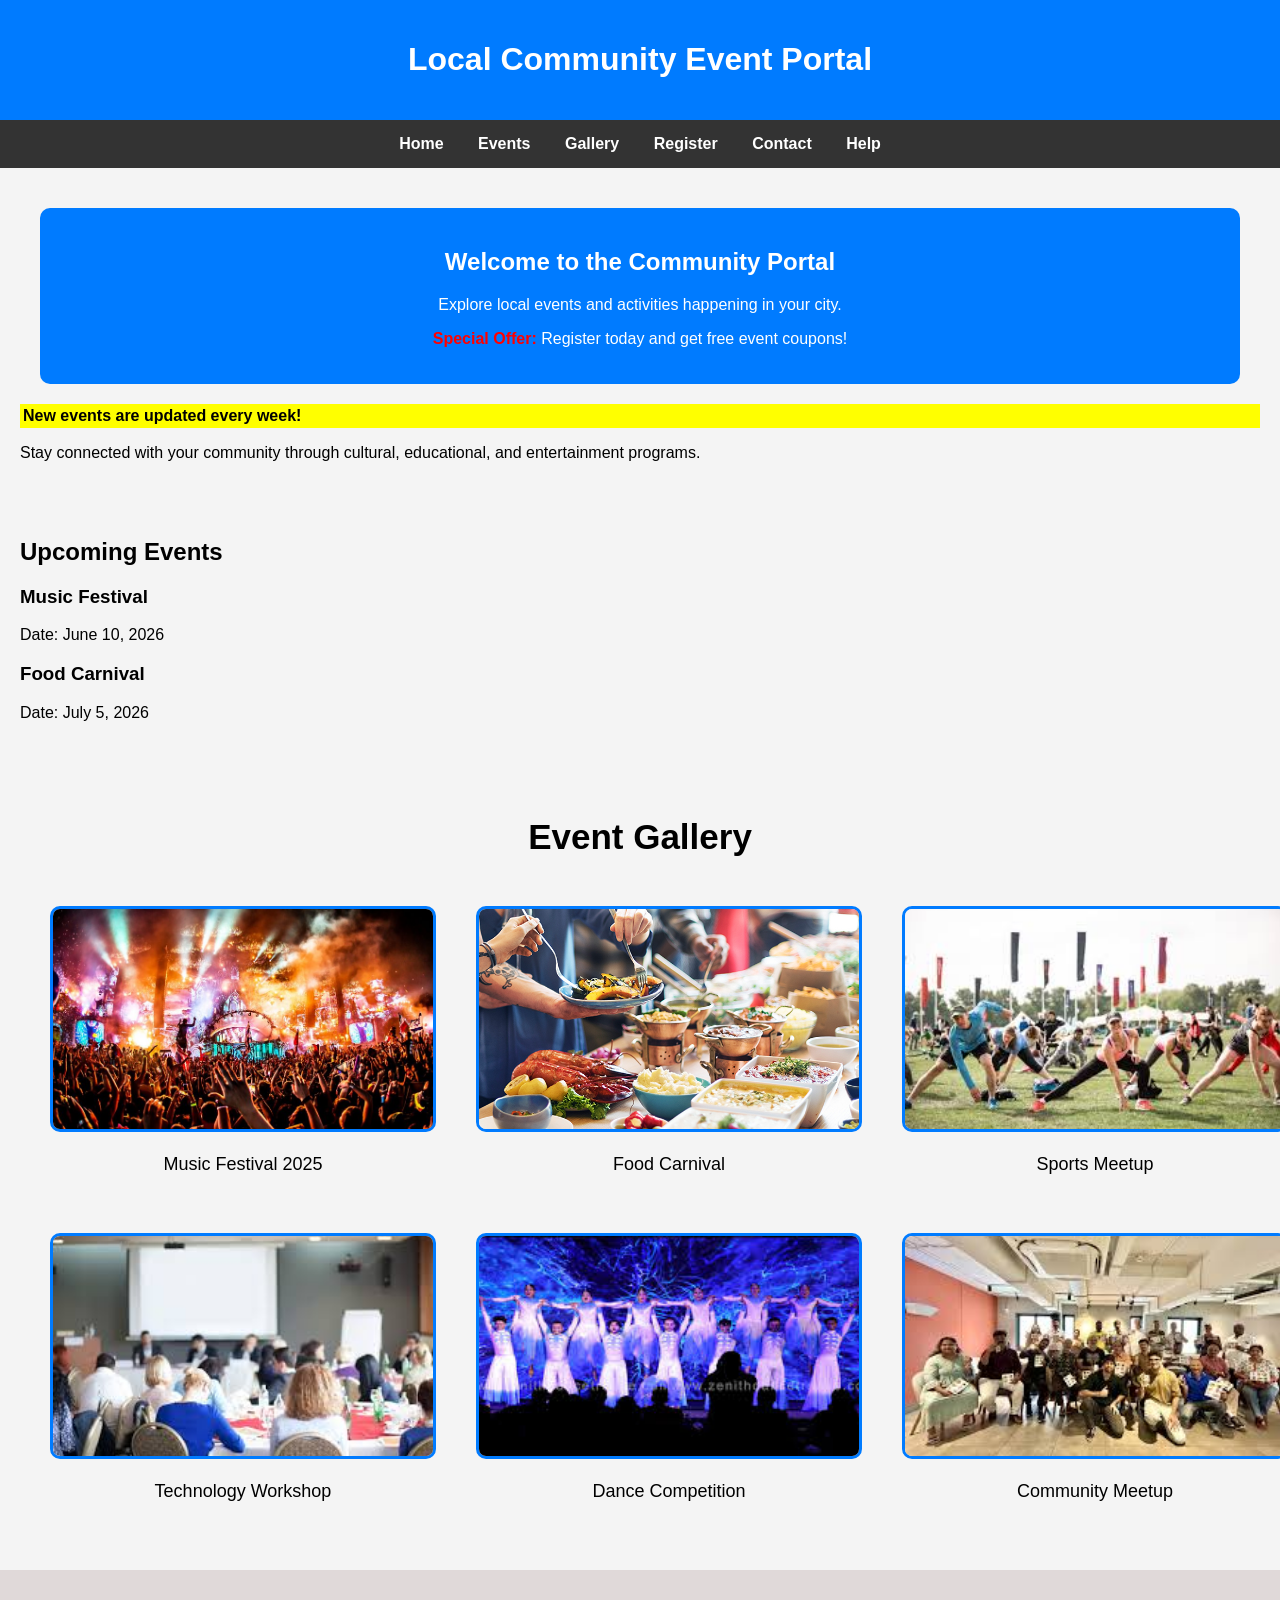
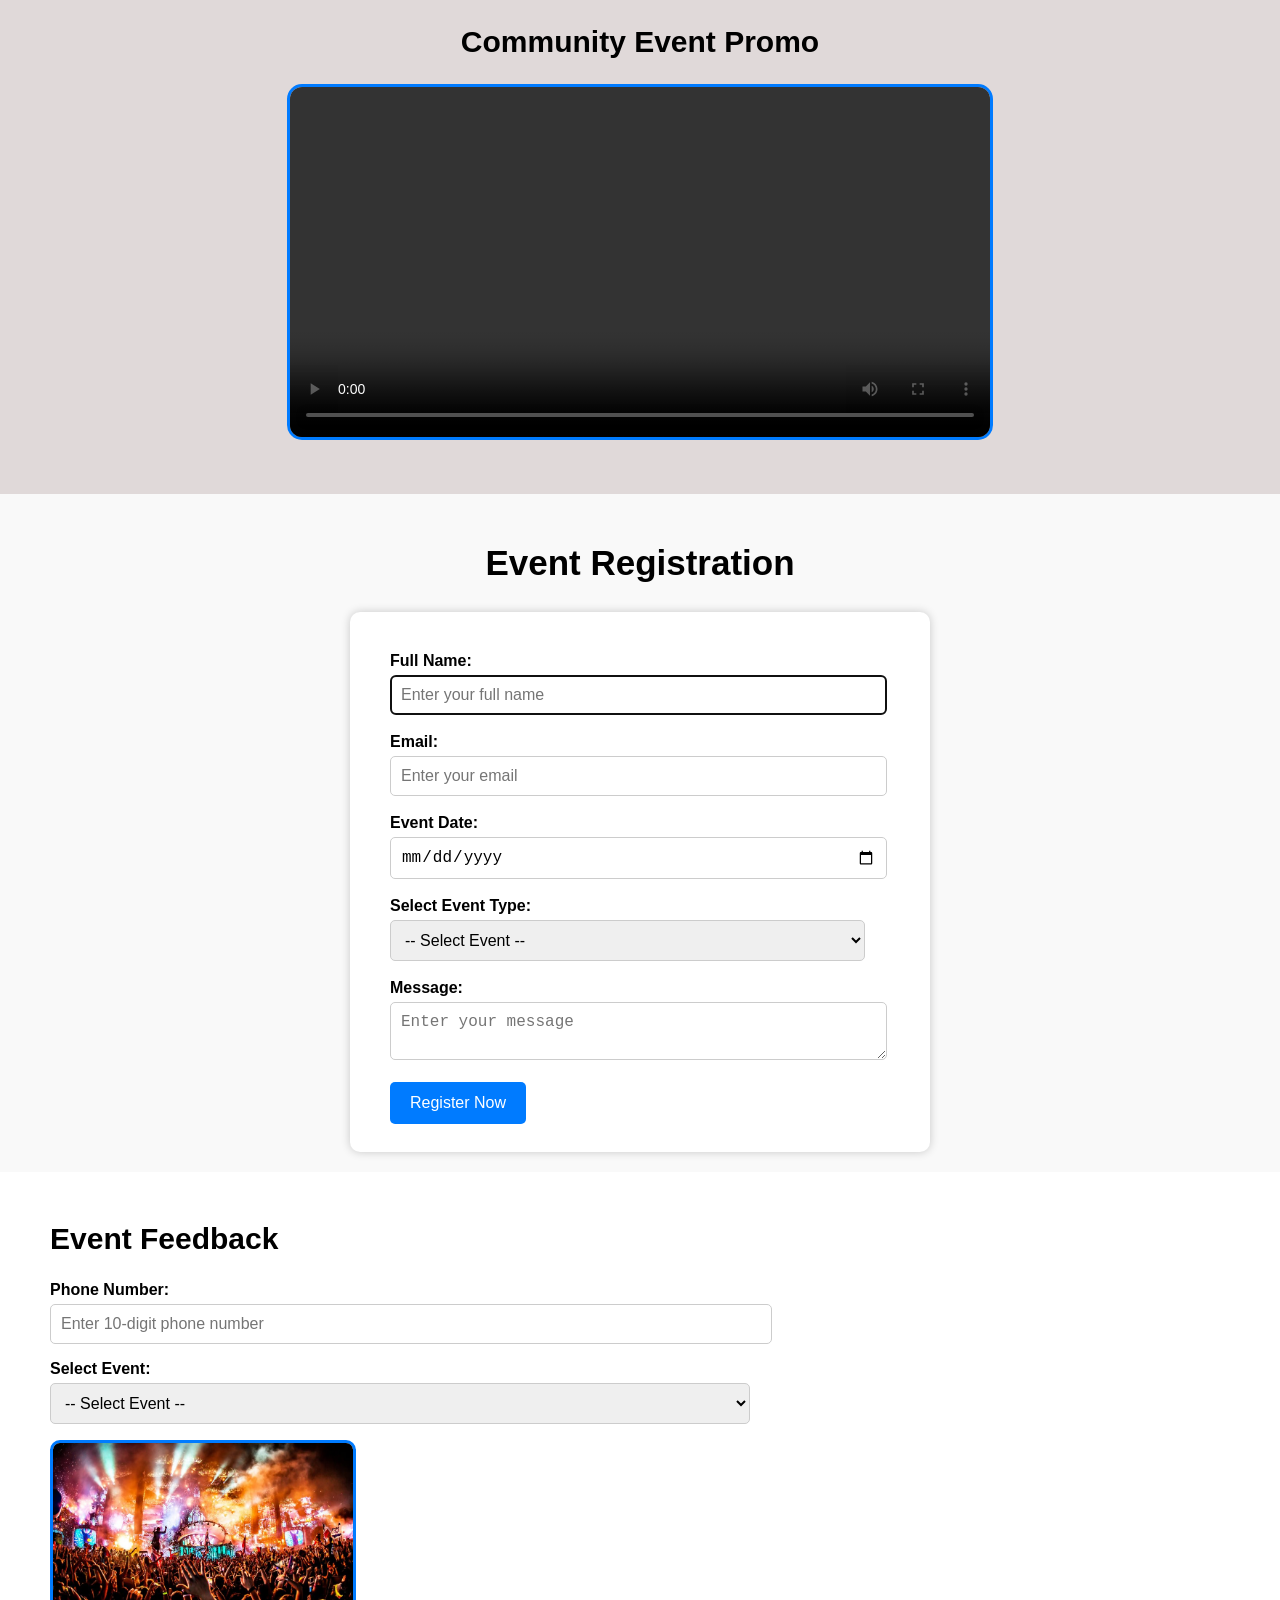
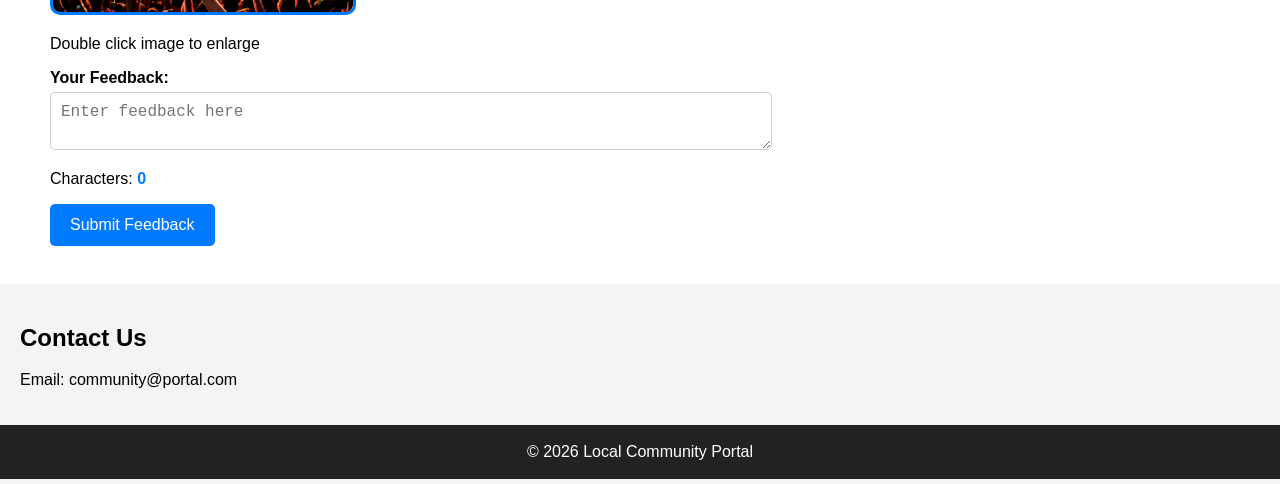
==== Module-1/local-community-event-portal/index.html @ b9d5dd30 "Added video invite and media event handling. Completed HTML Exercise 7" ====
<!doctype html>
<html lang="en">
  <head>
    <meta charset="UTF-8" />
    <meta name="viewport" content="width=device-width, initial-scale=1.0" />
    <title>Local Community Event Portal</title>

    <link rel="stylesheet" href="style.css" />

    <style>
      #welcomeBanner {
        background-color: #007bff;
        color: white;
        padding: 20px;
        text-align: center;
        border-radius: 10px;
        margin: 20px;
      }

      .highlight {
        background-color: yellow;
        font-weight: bold;
        padding: 3px;
      }
    </style>
  </head>
  <body>
    <header>
      <h1>Local Community Event Portal</h1>
    </header>

    <nav>
      <a href="#home">Home</a>
      <a href="#events">Events</a>
      <a href="#gallery">Gallery</a>
      <a href="#registration">Register</a>
      <a href="#contact">Contact</a>

      <a href="help.html" target="_blank">Help</a>
    </nav>

    <main>
      <section id="home">
        <div id="welcomeBanner">
          <h2>Welcome to the Community Portal</h2>

          <p>Explore local events and activities happening in your city.</p>

          <p>
            <span style="color: red; font-weight: bold"> Special Offer: </span>
            Register today and get free event coupons!
          </p>
        </div>

        <p class="highlight">New events are updated every week!</p>

        <p>
          Stay connected with your community through cultural, educational, and
          entertainment programs.
        </p>
      </section>

      <section id="events">
        <h2>Upcoming Events</h2>

        <article>
          <h3>Music Festival</h3>
          <p>Date: June 10, 2026</p>
        </article>

        <article>
          <h3>Food Carnival</h3>
          <p>Date: July 5, 2026</p>
        </article>
      </section>

      <section id="gallery">
        <h2>Event Gallery</h2>

        <table>
          <tr>
            <td>
              <img
                src="assets/images/event1.png"
                alt="Music Festival"
                title="Music Festival"
                class="galleryImage"
              />

              <p>Music Festival 2025</p>
            </td>

            <td>
              <img
                src="assets/images/event2.png"
                alt="Food Carnival"
                title="Food Carnival"
                class="galleryImage"
              />

              <p>Food Carnival</p>
            </td>

            <td>
              <img
                src="assets/images/event3.png"
                alt="Sports Event"
                title="Sports Event"
                class="galleryImage"
              />

              <p>Sports Meetup</p>
            </td>
          </tr>

          <tr>
            <td>
              <img
                src="assets/images/event4.png"
                alt="Workshop"
                title="Workshop"
                class="galleryImage"
              />

              <p>Technology Workshop</p>
            </td>

            <td>
              <img
                src="assets/images/event5.png"
                alt="Dance Event"
                title="Dance Event"
                class="galleryImage"
              />

              <p>Dance Competition</p>
            </td>

            <td>
              <img
                src="assets/images/event6.png"
                alt="Community Meetup"
                title="Community Meetup"
                class="galleryImage"
              />

              <p>Community Meetup</p>
            </td>
          </tr>
        </table>
      </section>

      <section id="videoSection">
        <h2>Community Event Promo</h2>

        <video id="promoVideo" width="700" controls oncanplay="videoReady()">
          <source src="assets/videos/event-promo.mp4" type="video/mp4" />
        </video>

        <p id="videoMessage"></p>
      </section>

      <section id="registration">
        <h2>Event Registration</h2>

        <form id="registrationForm">
          <label for="name">Full Name:</label>
          <br />
          <input
            type="text"
            id="name"
            name="name"
            placeholder="Enter your full name"
            required
            autofocus
          />
          <br /><br />

          <label for="email">Email:</label>
          <br />

          <input
            type="email"
            id="email"
            name="email"
            placeholder="Enter your email"
            required
          />
          <br /><br />

          <label for="eventDate">Event Date:</label>
          <br />
          <input type="date" id="eventDate" name="eventDate" required />
          <br /><br />

          <label for="eventType">Select Event Type:</label>
          <br />
          <select id="eventType" name="eventType" required>
            <option value="">-- Select Event --</option>
            <option value="Music Festival">Music Festival</option>
            <option value="Food Carnival">Food Carnival</option>
            <option value="Workshop">Workshop</option>
            <option value="Sports Meetup">Sports Meetup</option>
            <option value="Dance Competition">Dance Competition</option>
            <option value="Community Meetup">Community Meetup</option>
          </select>
          <br /><br />

          <label for="message">Message:</label>
          <br />
          <textarea
            id="message"
            name="message"
            rows="2"
            cols="40"
            placeholder="Enter your message"
          ></textarea>
          <br /><br />
          <button type="submit">Register Now</button>
          <br />

          <output id="confirmationMessage"></output>
        </form>
      </section>

      <section id="feedback">
        <h2>Event Feedback</h2>

        <label for="phone"> Phone Number: </label>
        <br />
        <input
          type="text"
          id="phone"
          placeholder="Enter 10-digit phone number"
          onblur="validatePhone()"
        />
        <p id="phoneError"></p>

        <label for="eventFee"> Select Event: </label>
        <br />
        <select id="eventFee" onchange="showEventFee()">
          <option value="">-- Select Event --</option>
          <option value="500">Music Festival</option>
          <option value="300">Food Carnival</option>
          <option value="700">Sports Meetup</option>
          <option value="800">Workshop</option>
          <option value="900">Dance Competition</option>
          <option value="600">Community Meetup</option>
        </select>
        <p id="feeDisplay"></p>

        <img
          src="assets/images/event1.png"
          alt="Community Event"
          id="eventImage"
          ondblclick="enlargeImage()"
          width="300"
        />
        <p>Double click image to enlarge</p>

        <label for="feedbackText"> Your Feedback: </label>
        <br />
        <textarea
          id="feedbackText"
          rows="2"
          cols="40"
          onkeydown="countCharacters()"
          placeholder="Enter feedback here"
        ></textarea>

        <p>
          Characters:
          <span id="charCount">0</span>
        </p>

        <button onclick="submitFeedback()">Submit Feedback</button>
      </section>

      <section id="contact">
        <h2>Contact Us</h2>
        <p>Email: community@portal.com</p>
      </section>
    </main>

    <footer>
      <p>© 2026 Local Community Portal</p>
    </footer>

    <script src="main.js"></script>
  </body>
</html>
---- Module-1/local-community-event-portal/style.css ----
html {
    scroll-behavior: smooth;
}
body {
    font-family: Arial, sans-serif;
    margin: 0;
    padding: 0;
    background-color: #f4f4f4;
}

header {
    background-color: #007BFF;
    color: white;
    text-align: center;
    padding: 20px;
}

nav {
    background-color: #333;
    padding: 15px;
    text-align: center;
}

nav a {
    color: white;
    text-decoration: none;
    margin: 15px;
    font-weight: bold;
}
nav a:hover {
    color: rgb(80, 155, 221);
}

section {
    padding: 20px;
}

#videoSection {
    padding: 30px;
    text-align: center;
    background-color: #e0d9d9;
}
#videoSection h2{
    font-size: 30px;
}
video {
    border: 3px solid #007BFF;
    border-radius: 15px;
    max-width: 100%;
}
#videoMessage {
    color: rgb(236, 12, 27);
    font-weight: bold;
    font-size: 20px;
    margin-top: 20px;
}

#gallery {
    padding: 30px;
    text-align: center;
}
#gallery h2{
   font-size: 35px;
}
table {
    width: 100%;
    border-collapse: collapse;
}
td {
    padding: 20px;
}
td p{
    font-size: 18px;
}
.galleryImage {
    width: 380px;
    height: 220px;
    border: 3px solid #007BFF;
    border-radius: 10px;
    object-fit: cover;
}
.galleryImage:hover {
    transform: scale(1.05);
    transition: 0.3s;
}

#registration {
    padding: 20px;
    background-color: #f9f9f9;
}
#registration h2{
    text-align: center;
    font-size: 35px;
}
form {
    max-width: 500px;
    margin: auto;
    background-color: white;
    padding: 40px;
    border-radius: 10px;
    box-shadow: 0px 0px 10px rgba(0,0,0,0.2);
}
label {
    font-weight: bold;
    margin-top: -3px;
}
input,
select,
textarea {
    width: 95%;
    max-width: 700px;
    padding: 10px;
    margin-top: 5px;
    border: 1px solid #ccc;
    border-radius: 5px;
    font-size: 16px;
}
button {
    background-color: #007BFF;
    color: white;
    border: none;
    padding: 12px 20px;
    border-radius: 5px;
    cursor: pointer;
    font-size: 16px;
    margin-bottom: -40px;
}
button:hover {
    background-color: #0056b3;
}
#confirmationMessage {
    color: green;
    font-weight: bold;
}

#feedback {
    padding: 50px;
    background-color: #ffffff;
}
#feedback h2{
   font-size: 30px;
   margin-top: 0px;
}
#phoneError {
    color: red;
    font-weight: bold;
}
#feeDisplay {
    color: green;
    font-weight: bold;
}
#eventImage {
    border-radius: 10px;
    border: 3px solid #007BFF;
    cursor: pointer;
}
#charCount {
    font-weight: bold;
    color: #007BFF;
}

footer {
    background-color: #222;
    color: white;
    text-align: center;
    padding: 2px;
}
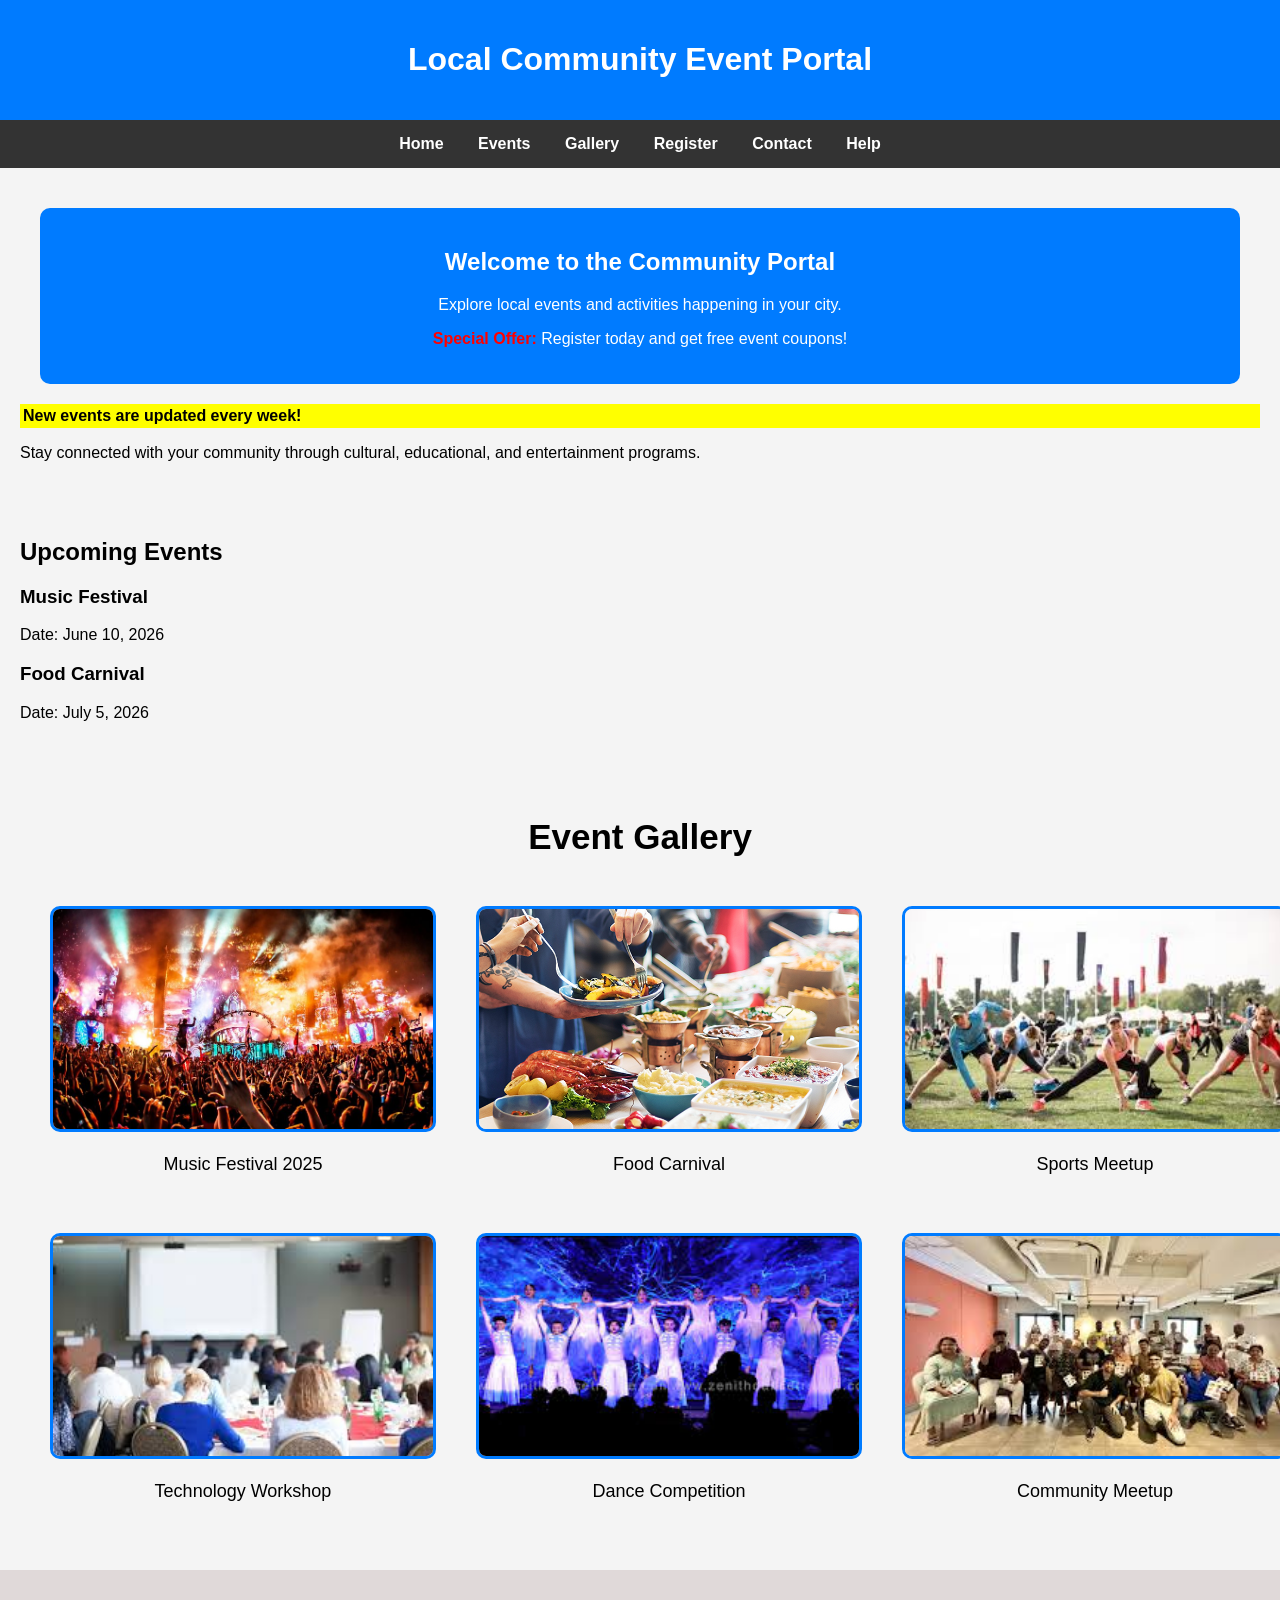
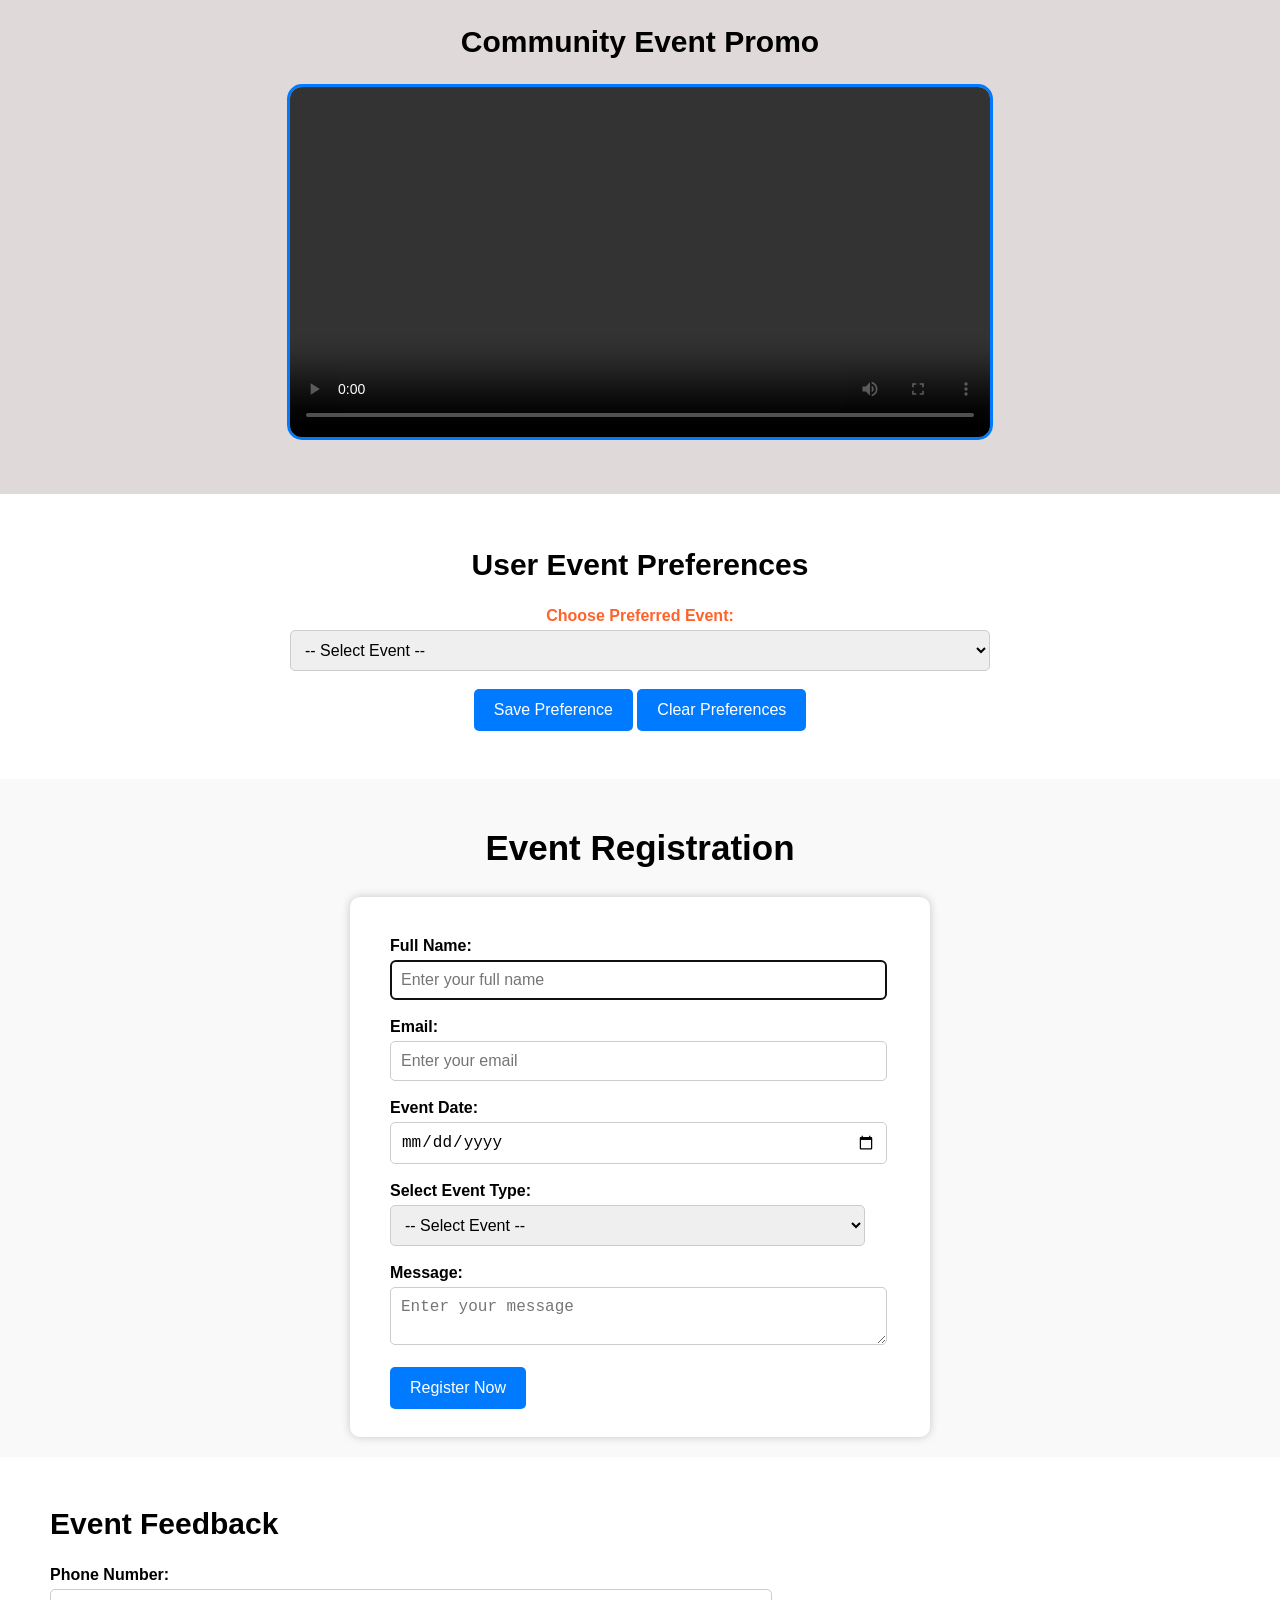
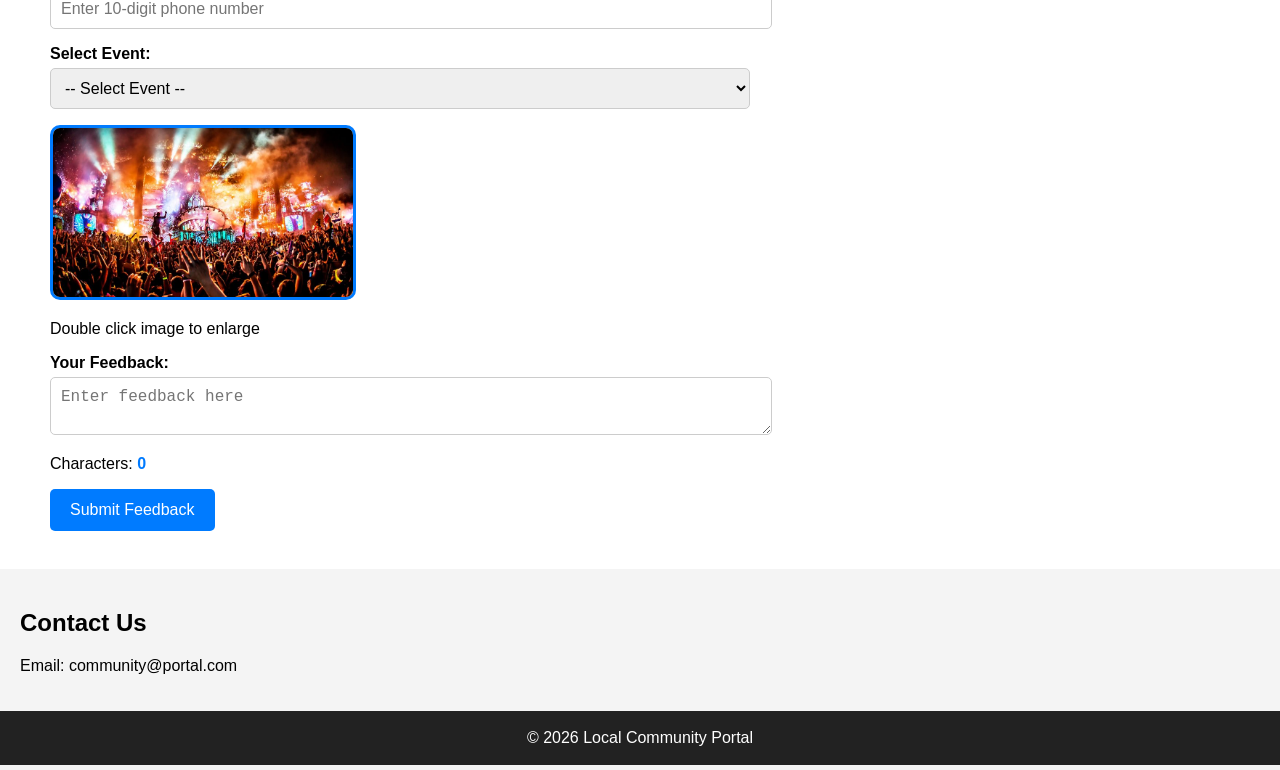
==== commit 417f6a5e: "Implemented localStorage and sessionStorage. Completed HTML Exercise 8" ====
--- a/Module-1/local-community-event-portal/index.html
+++ b/Module-1/local-community-event-portal/index.html
@@ -158,6 +158,30 @@
         </video>
 
         <p id="videoMessage"></p>
+      </section>
+
+      <section id="preferences">
+        <h2>User Event Preferences</h2>
+
+        <label for="preferredEvent"> Choose Preferred Event: </label>
+        <br />
+
+        <select id="preferredEvent">
+          <option value="">-- Select Event --</option>
+          <option value="Music Festival">Music Festival</option>
+          <option value="Food Carnival">Food Carnival</option>
+          <option value="Workshop">Workshop</option>
+          <option value="Sports Meetup">Sports Meetup</option>
+          <option value="Dance Competition">Dance Competition</option>
+          <option value="Community Meetup">Community Meetup</option>
+        </select>
+        <br /><br />
+
+        <button onclick="savePreference()">Save Preference</button>
+
+        <button onclick="clearPreferences()">Clear Preferences</button>
+
+        <p id="savedPreferenceMessage"></p>
       </section>
 
       <section id="registration">
--- a/Module-1/local-community-event-portal/style.css
+++ b/Module-1/local-community-event-portal/style.css
@@ -159,6 +159,23 @@
     color: #007BFF;
 }
 
+#preferences {
+    padding: 30px;
+    background-color: #ffffff;
+    text-align: center;
+}
+#preferences h2{
+    font-size: 30px;
+}
+#preferences label{
+    color: #ff4400d5;
+}
+#savedPreferenceMessage {
+    color: green;
+    font-weight: bold;
+    margin-top: 30px;
+}
+
 footer {
     background-color: #222;
     color: white;
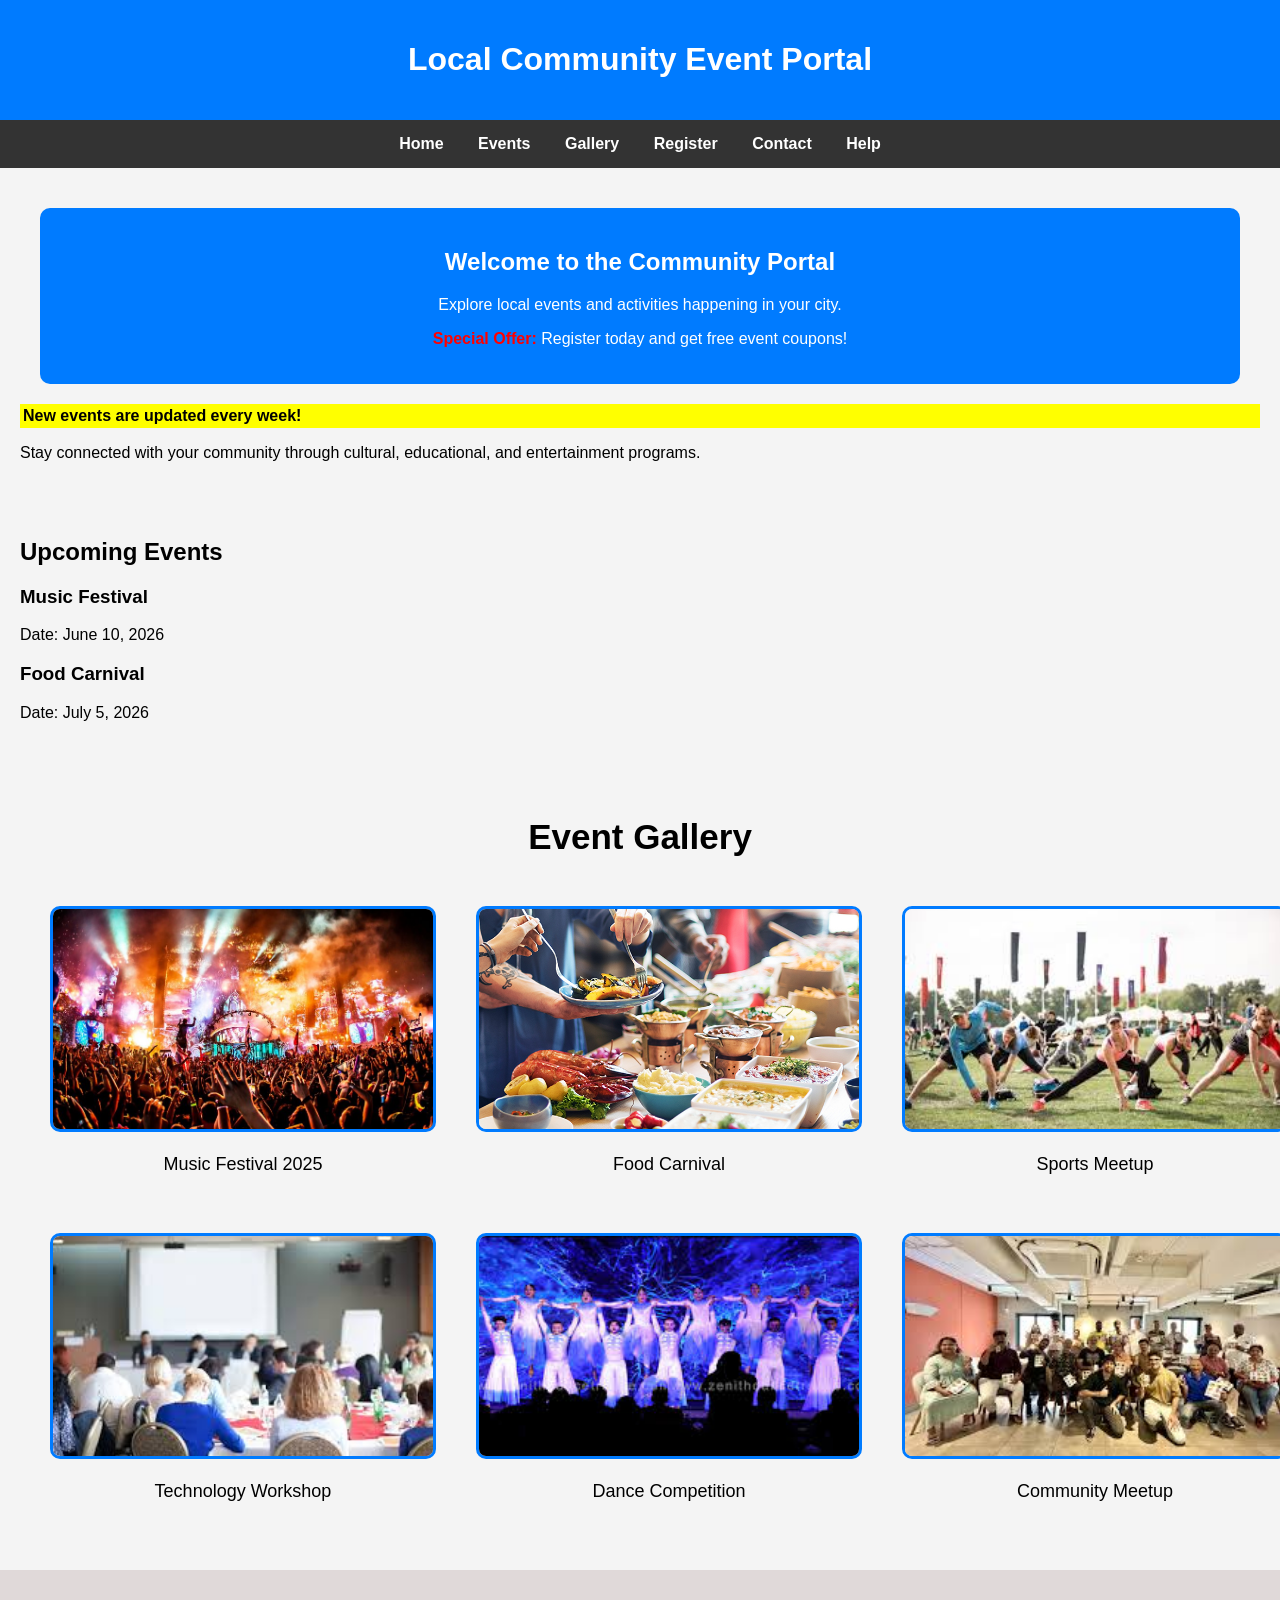
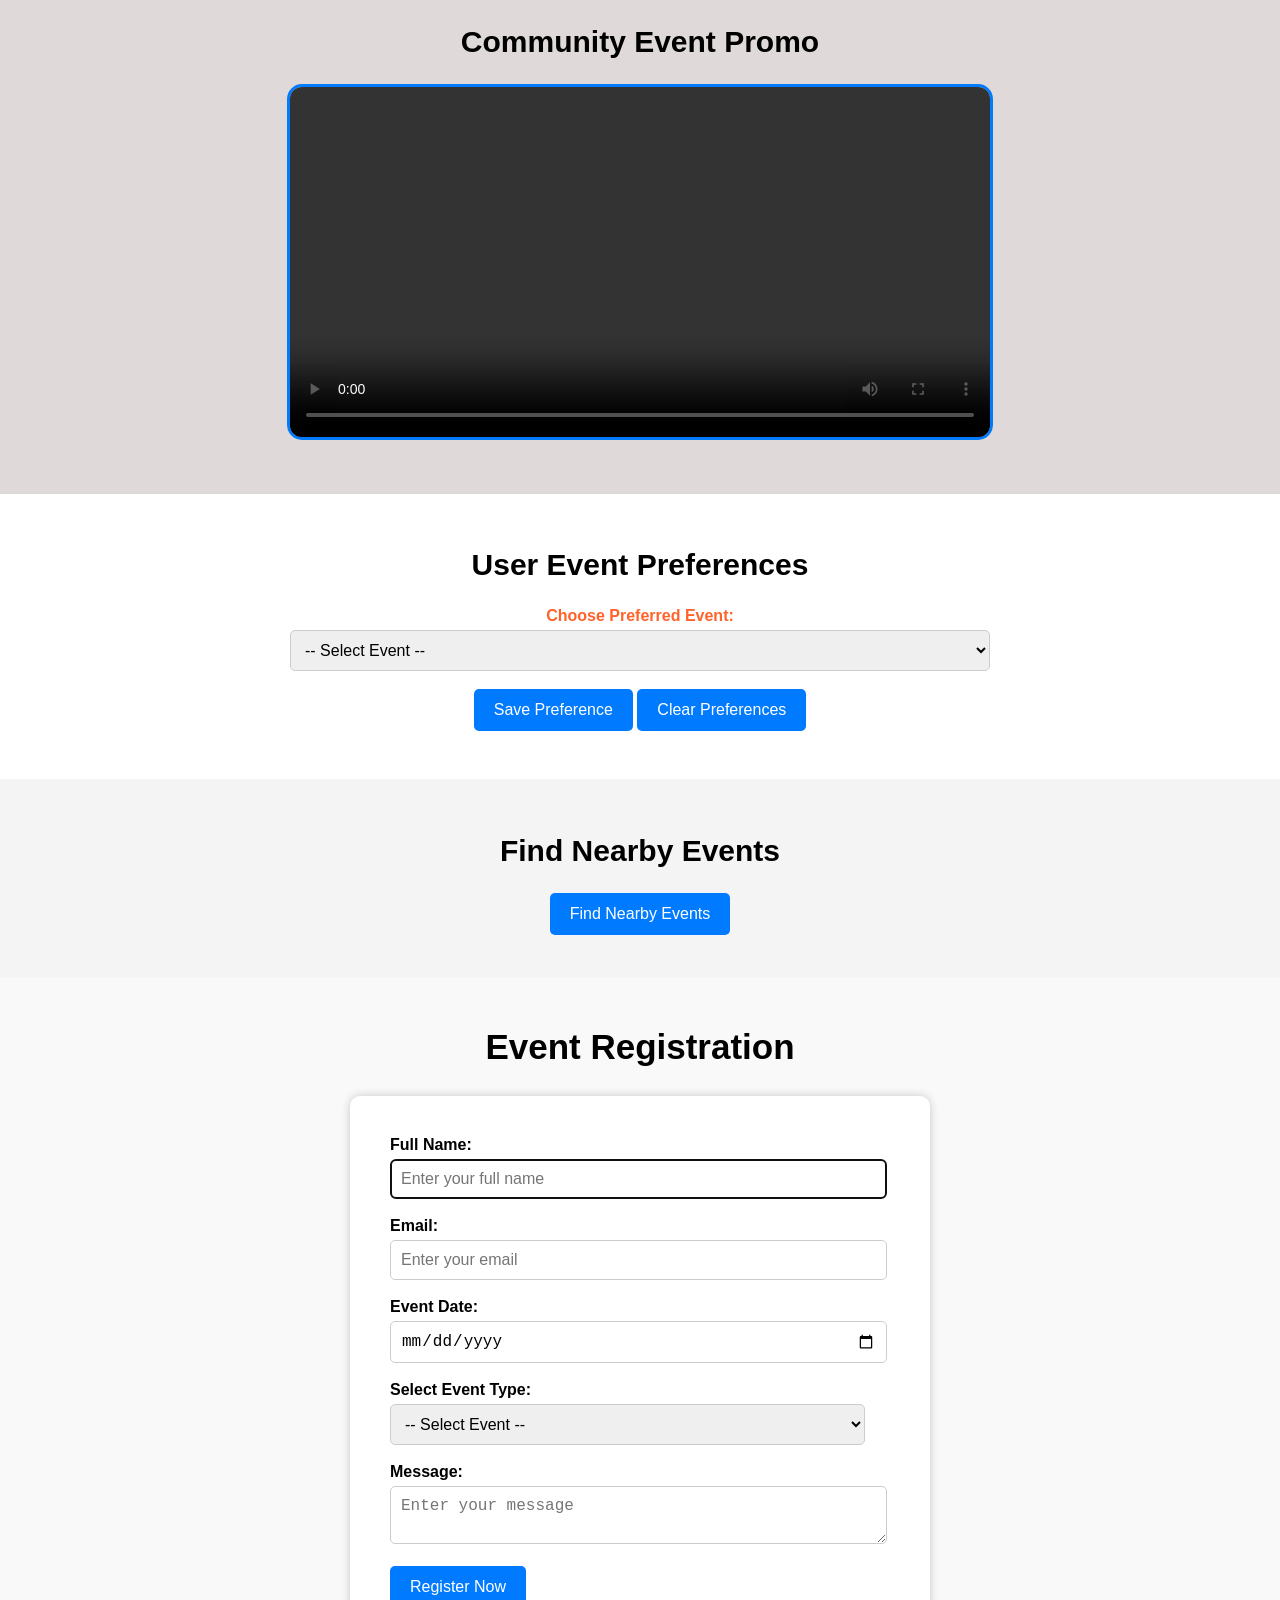
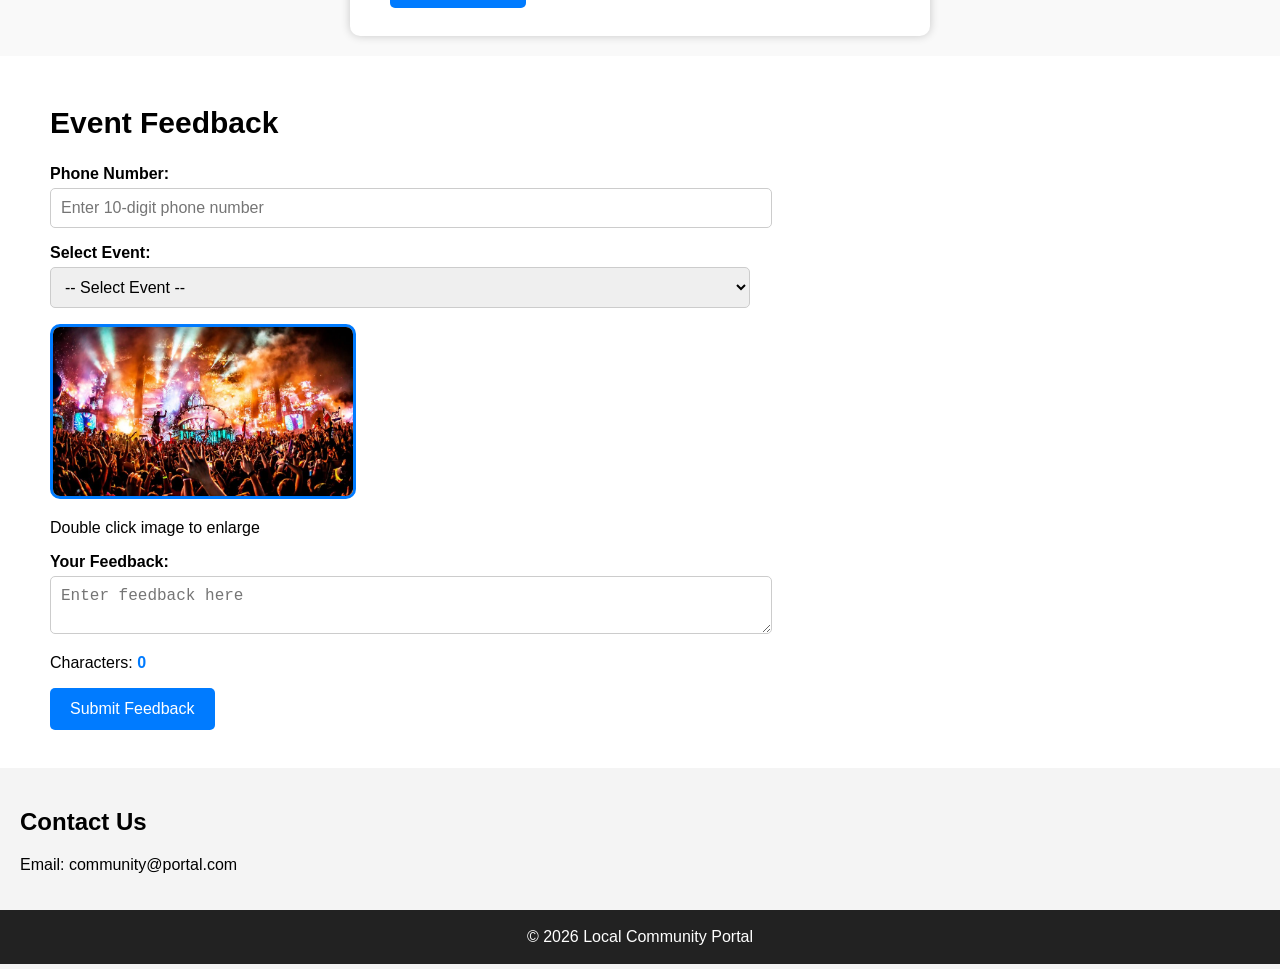
==== commit 262af2e7: "Implemented geolocation API functionality. Completed HTML Exercise 9" ====
--- a/Module-1/local-community-event-portal/index.html
+++ b/Module-1/local-community-event-portal/index.html
@@ -182,6 +182,14 @@
         <button onclick="clearPreferences()">Clear Preferences</button>
 
         <p id="savedPreferenceMessage"></p>
+      </section>
+
+      <section id="locationSection">
+        <h2>Find Nearby Events</h2>
+
+        <button onclick="findLocation()">Find Nearby Events</button>
+
+        <p id="locationOutput"></p>
       </section>
 
       <section id="registration">
--- a/Module-1/local-community-event-portal/style.css
+++ b/Module-1/local-community-event-portal/style.css
@@ -176,6 +176,20 @@
     margin-top: 30px;
 }
 
+#locationSection {
+    padding: 30px;
+    text-align: center;
+    background-color: #f4f4f4;
+}
+#locationSection h2{
+    font-size: 30px;
+}
+#locationOutput {
+    margin-top: 25px;
+    font-weight: bold;
+    color: #007BFF;
+}
+
 footer {
     background-color: #222;
     color: white;
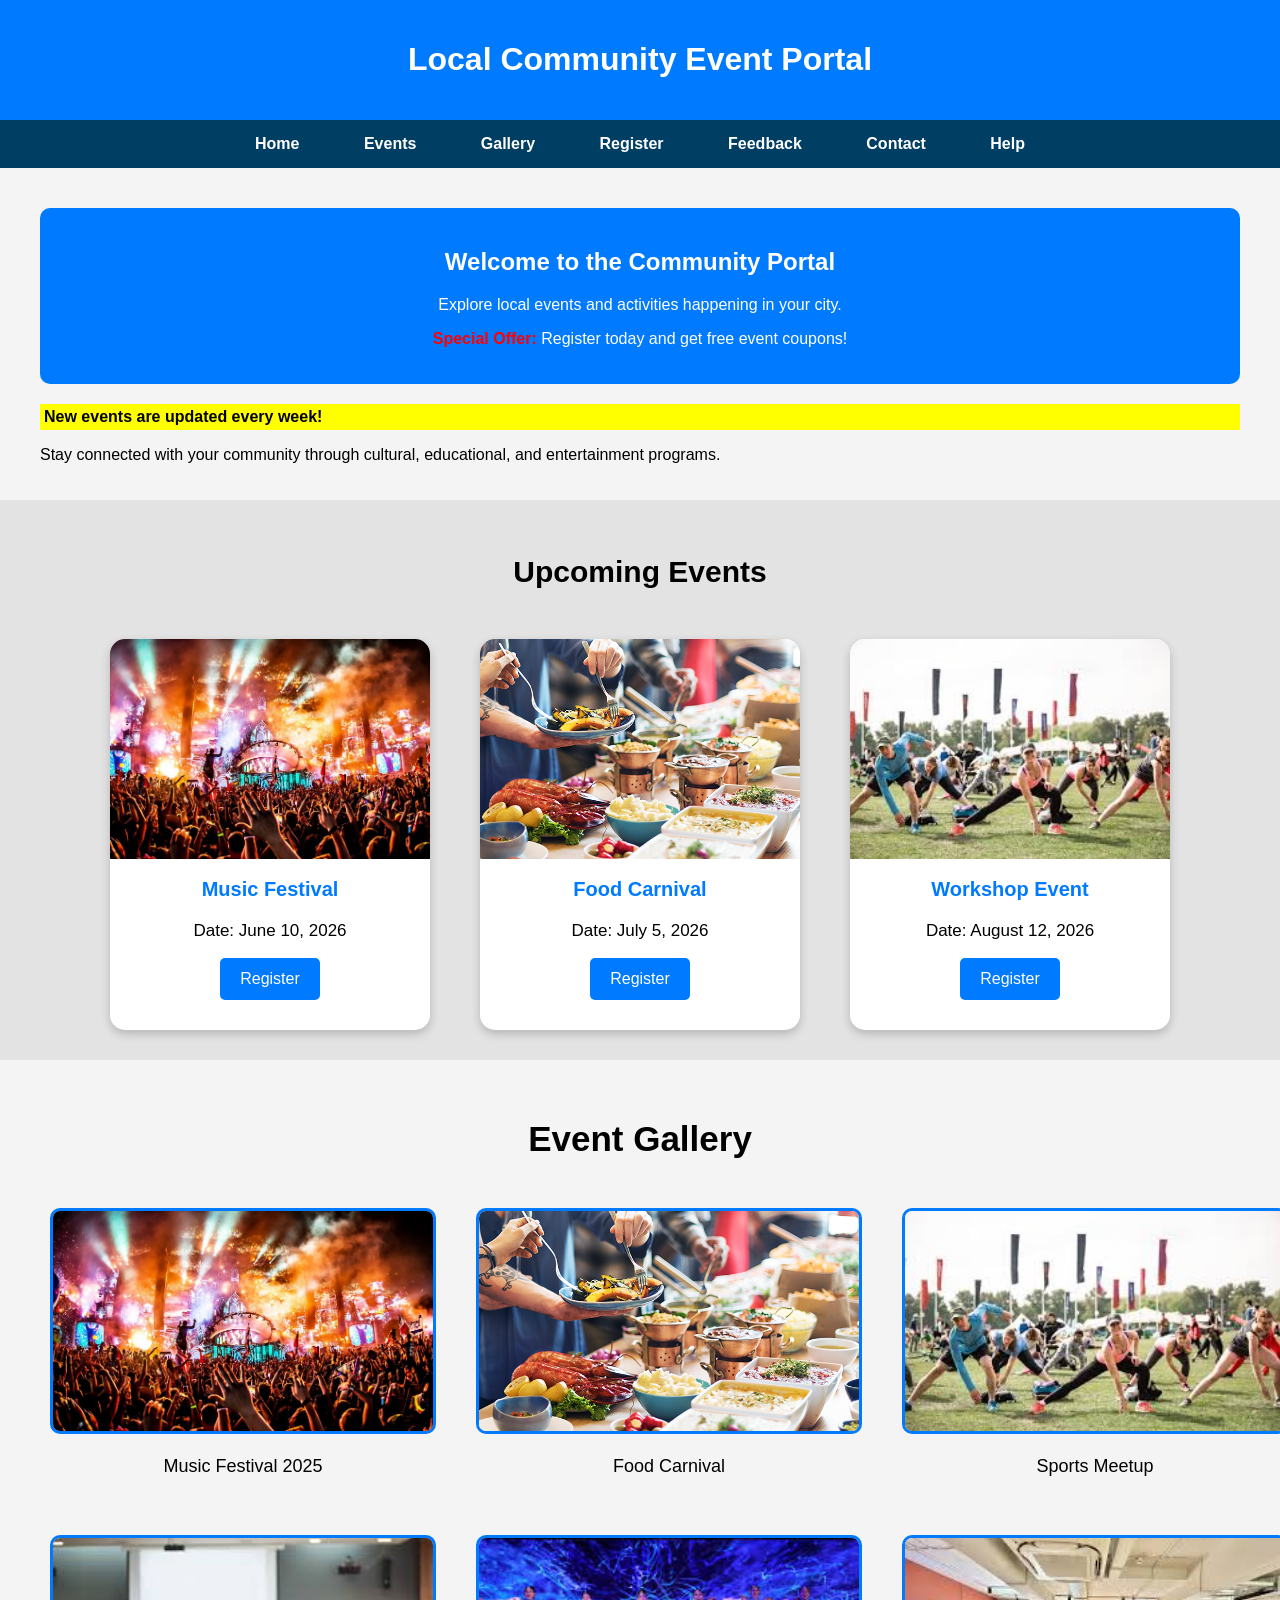
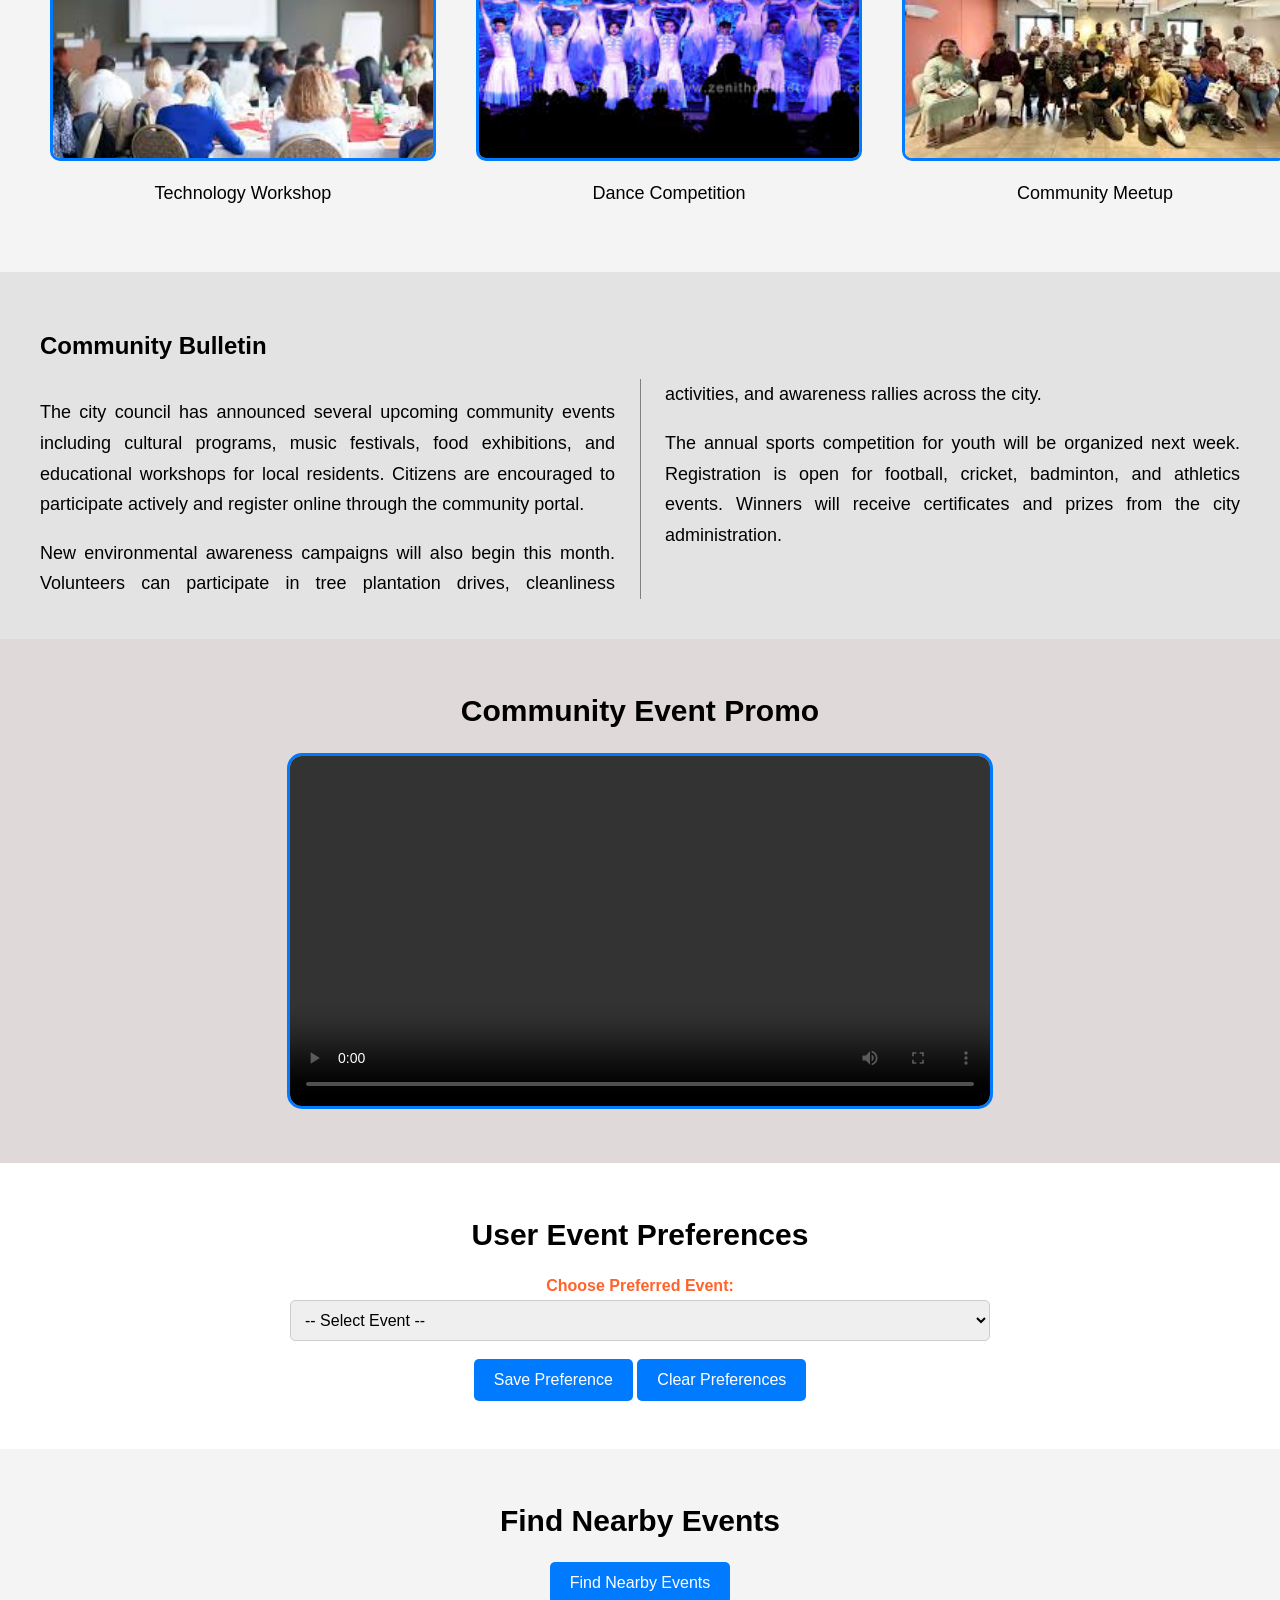
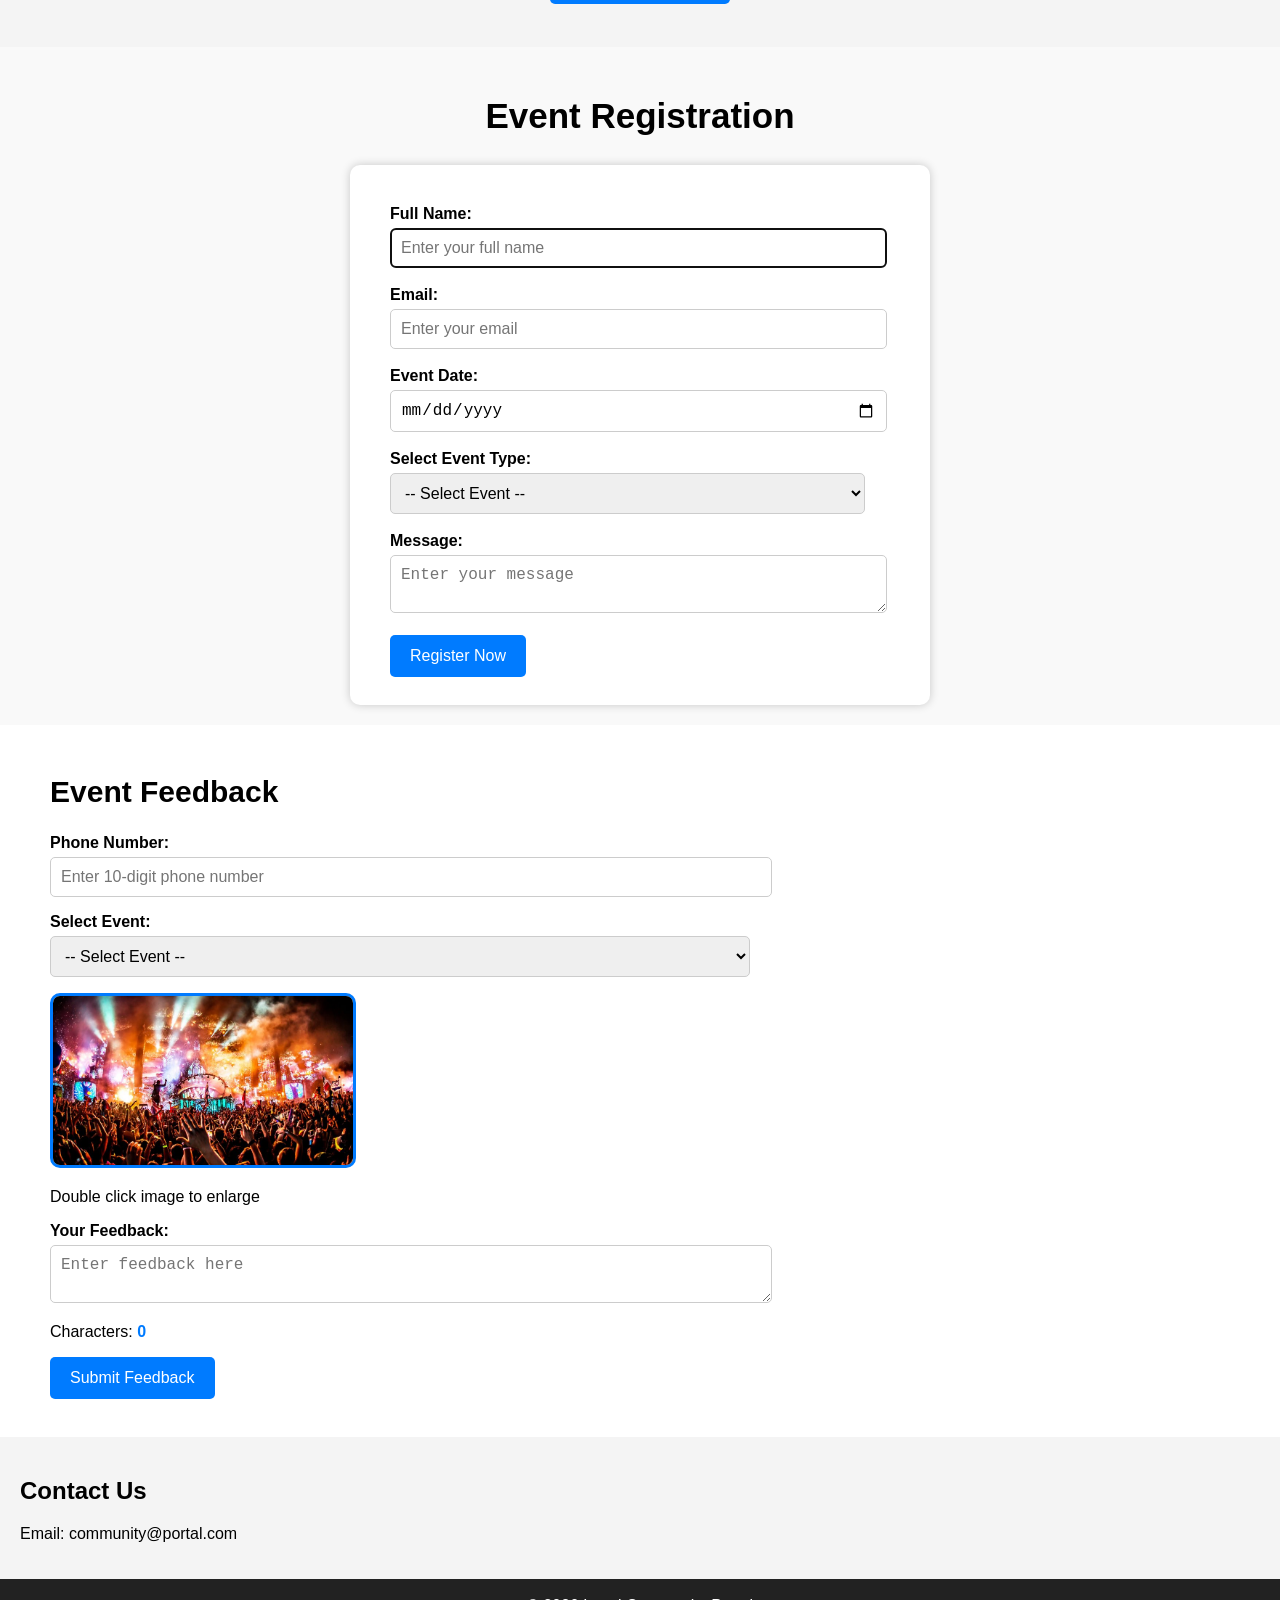
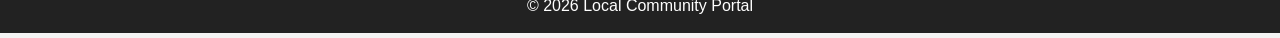
==== commit eeb9066f: "Completed all CSS3 Exercise. Website is fully responsive" ====
--- a/Module-1/local-community-event-portal/index.html
+++ b/Module-1/local-community-event-portal/index.html
@@ -7,7 +7,19 @@
 
     <link rel="stylesheet" href="style.css" />
 
+    <link rel="preconnect" href="https://fonts.googleapis.com" />
+
+    <link rel="preconnect" href="https://fonts.gstatic.com" crossorigin />
+
+    <link
+      href="https://fonts.googleapis.com/css2?family=Poppins:wght@300;400;500;600;700&display=swap"
+      rel="stylesheet"
+    />
+
     <style>
+      .para {
+        margin-left: 20px;
+      }
       #welcomeBanner {
         background-color: #007bff;
         color: white;
@@ -20,7 +32,27 @@
       .highlight {
         background-color: yellow;
         font-weight: bold;
-        padding: 3px;
+        padding: 4px;
+        margin-left: 20px;
+        margin-right: 20px;
+      }
+      @media screen and (max-width: 768px) {
+        #home p {
+          font-size: 12px;
+        }
+        #welcomeBanner {
+          padding: 12px;
+          margin: 20px;
+        }
+        #welcomeBanner h2 {
+          font-size: 15px;
+        }
+        #welcomeBanner p {
+          font-size: 12px;
+        }
+        .highlight {
+          font-size: 13px;
+        }
       }
     </style>
   </head>
@@ -34,8 +66,8 @@
       <a href="#events">Events</a>
       <a href="#gallery">Gallery</a>
       <a href="#registration">Register</a>
+      <a href="#feedback">Feedback</a>
       <a href="#contact">Contact</a>
-
       <a href="help.html" target="_blank">Help</a>
     </nav>
 
@@ -54,7 +86,7 @@
 
         <p class="highlight">New events are updated every week!</p>
 
-        <p>
+        <p class="para">
           Stay connected with your community through cultural, educational, and
           entertainment programs.
         </p>
@@ -63,15 +95,46 @@
       <section id="events">
         <h2>Upcoming Events</h2>
 
-        <article>
-          <h3>Music Festival</h3>
-          <p>Date: June 10, 2026</p>
-        </article>
-
-        <article>
-          <h3>Food Carnival</h3>
-          <p>Date: July 5, 2026</p>
-        </article>
+        <div class="eventContainer">
+          <article class="eventCard">
+            <img
+              src="assets/images/event1.png"
+              alt="Music Festival"
+              class="eventImage"
+            />
+            <h3>Music Festival</h3>
+            <p>Date: June 10, 2026</p>
+            <a href="#registration">
+              <button>Register</button>
+            </a>
+          </article>
+
+          <article class="eventCard">
+            <img
+              src="assets/images/event2.png"
+              alt="Food Carnival"
+              class="eventImage"
+            />
+            <h3>Food Carnival</h3>
+            <p>Date: July 5, 2026</p>
+            <a href="#registration">
+              <button>Register</button>
+            </a>
+          </article>
+
+          <article class="eventCard">
+            <img
+              src="assets/images/event3.png"
+              alt="Workshop Event"
+              class="eventImage"
+            />
+            <h3>Workshop Event</h3>
+            <p>Date: August 12, 2026</p>
+            <a href="#registration">
+              <button>Register</button>
+            </a>
+          </article>
+        </div>
       </section>
 
       <section id="gallery">
@@ -148,6 +211,33 @@
             </td>
           </tr>
         </table>
+      </section>
+
+      <section id="newsSection">
+        <h2>Community Bulletin</h2>
+
+        <div class="newsArticle">
+          <p>
+            The city council has announced several upcoming community events
+            including cultural programs, music festivals, food exhibitions, and
+            educational workshops for local residents. Citizens are encouraged
+            to participate actively and register online through the community
+            portal.
+          </p>
+
+          <p>
+            New environmental awareness campaigns will also begin this month.
+            Volunteers can participate in tree plantation drives, cleanliness
+            activities, and awareness rallies across the city.
+          </p>
+
+          <p>
+            The annual sports competition for youth will be organized next week.
+            Registration is open for football, cricket, badminton, and athletics
+            events. Winners will receive certificates and prizes from the city
+            administration.
+          </p>
+        </div>
       </section>
 
       <section id="videoSection">
--- a/Module-1/local-community-event-portal/style.css
+++ b/Module-1/local-community-event-portal/style.css
@@ -1,3 +1,9 @@
+/* * {
+    margin: 0;
+    padding: 0;
+    box-sizing: border-box;
+    font-family: 'Poppins', sans-serif;
+} */
 html {
     scroll-behavior: smooth;
 }
@@ -14,25 +20,127 @@
     text-align: center;
     padding: 20px;
 }
-
 nav {
-    background-color: #333;
+    background-color: #003e64;
     padding: 15px;
     text-align: center;
-}
-
+    position: sticky;
+    top: 0;
+}
 nav a {
     color: white;
     text-decoration: none;
     margin: 15px;
     font-weight: bold;
+    margin: 0 15px;
+    padding: 10px 15px;
+    border-radius: 5px;
+    transition: all 0.3s ease;
+}
+@media screen and (max-width: 768px){
+    header {
+        font-size: 8px;
+        padding: 5px;
+    }
+    h2 {
+    font-size: 16px;
+    }
+    nav {
+       padding: 8px;  
+    }
+    nav a{
+        padding: 0;
+        margin: 8px;
+        font-size: 10px;
+    }
+}
+@media screen and (min-width: 769px)
+and (max-width: 1024px) {
+    header {
+        font-size: 15px;
+        padding: 5px;
+    }
+    nav {
+       padding: 12px;  
+    }
+    nav a{
+        padding: 0;
+        margin: 25px;
+        font-size: 12px;
+    }
 }
 nav a:hover {
     color: rgb(80, 155, 221);
 }
+nav a:active {
+    background-color: #0056b3;
+    color: white;
+}
 
 section {
     padding: 20px;
+    scroll-margin-top: 40px;
+}
+
+#events {
+    padding: 30px 20px;
+    background-color: #e4e3e3;
+    text-align: center;
+}
+#events h2{
+    font-size: 30px;
+}
+.eventContainer {
+    display: flex;
+    justify-content: center;
+    gap: 50px;
+    flex-wrap: wrap;
+    margin-top: 50px;
+}
+.eventCard {
+    background-color: white;
+    width: 320px;
+    border-radius: 15px;
+    overflow: hidden;
+    box-shadow: 0 4px 10px rgba(0,0,0,0.2);
+    transition: 0.3s;
+    padding-bottom: 20px;
+}
+.eventCard:hover {
+    box-shadow: 5px 10px 8px 2px rgba(0, 0, 0, 0.3);
+    transform: translateY(-10px);
+}
+.eventImage {
+    width: 100%;
+    height: 220px;
+    object-fit: cover;
+}
+.eventCard h3 {
+    margin-top: 15px;
+    font-size: 20px;
+    color: #007BFF;
+}
+.eventCard p {
+    padding: 0px 20px;
+    text-align: center;
+    font-size: 17px;
+}
+.eventCard button {
+    margin-top: 0px;
+    margin-bottom: 10px;
+}
+@media screen and (max-width: 768px){
+    #events {
+    padding: 15px 20px;
+    
+    }
+    .eventContainer {
+    margin-top: 30px;
+    margin-bottom: 30px;
+    }
+    #events h2{
+        font-size: 22px;
+    }
 }
 
 #videoSection {
@@ -53,6 +161,11 @@
     font-weight: bold;
     font-size: 20px;
     margin-top: 20px;
+}
+@media screen and (max-width: 768px){
+    #videoSection h2{
+        font-size: 22px;
+    }
 }
 
 #gallery {
@@ -82,6 +195,71 @@
 .galleryImage:hover {
     transform: scale(1.05);
     transition: 0.3s;
+}
+@media screen and (min-width: 769px)
+and (max-width: 1024px) {
+    table,
+    tr,
+    td {
+        display: block;
+        width: 100%;
+    }
+    td {
+        margin-bottom: 30px;
+    }
+    .galleryImage {
+        width: 90%;
+        height: auto;
+    }
+    #gallery h2 {
+        font-size: 30px;
+    }
+}
+@media screen and (max-width: 768px) {
+    table,
+    tr,
+    td {
+        display: block;
+        width: 100%;
+    }
+    td {
+        margin-bottom: 25px;
+        padding: 0px;
+    }
+    .galleryImage {
+        width: 100%;
+        height: auto;
+        margin-top: 10px;
+    }
+    #gallery h2 {
+        font-size: 22px;
+    }
+    td p {
+        font-size: 16px;
+    }
+}
+
+#newsSection {
+    padding: 40px;
+    background-color: #e4e3e3;
+}
+.newsArticle {
+    column-count: 2;
+    column-gap: 50px;
+    column-rule: 1px solid gray;
+    font-size: 18px;
+    line-height: 1.7;
+    text-align: justify;
+}
+@media screen and (max-width: 768px) {
+    #newsSection h2{
+        font-size: 22px;
+        text-align: center;
+    }
+    .newsArticle {
+        column-count: 1;
+        font-size: 12px;
+    }
 }
 
 #registration {
@@ -132,6 +310,11 @@
     color: green;
     font-weight: bold;
 }
+@media screen and (max-width: 768px){
+    #registration h2{
+        font-size: 22px;
+    }
+}
 
 #feedback {
     padding: 50px;
@@ -158,6 +341,11 @@
     font-weight: bold;
     color: #007BFF;
 }
+@media screen and (max-width: 768px){
+    #feedback h2{
+        font-size: 22px;
+    }
+}
 
 #preferences {
     padding: 30px;
@@ -175,6 +363,11 @@
     font-weight: bold;
     margin-top: 30px;
 }
+@media screen and (max-width: 768px){
+    #preferences h2{
+        font-size: 20px;
+    }
+}
 
 #locationSection {
     padding: 30px;
@@ -188,6 +381,15 @@
     margin-top: 25px;
     font-weight: bold;
     color: #007BFF;
+}
+@media screen and (max-width: 768px){
+    #locationSection h2{
+        font-size: 20px;
+    }
+    button {
+    padding: 10px 18px;
+    font-size: 14px;
+    }
 }
 
 footer {
@@ -195,4 +397,10 @@
     color: white;
     text-align: center;
     padding: 2px;
+}
+@media screen and (max-width: 768px){
+    footer{
+        padding: 1px;
+        font-size: 10px;
+    }
 }
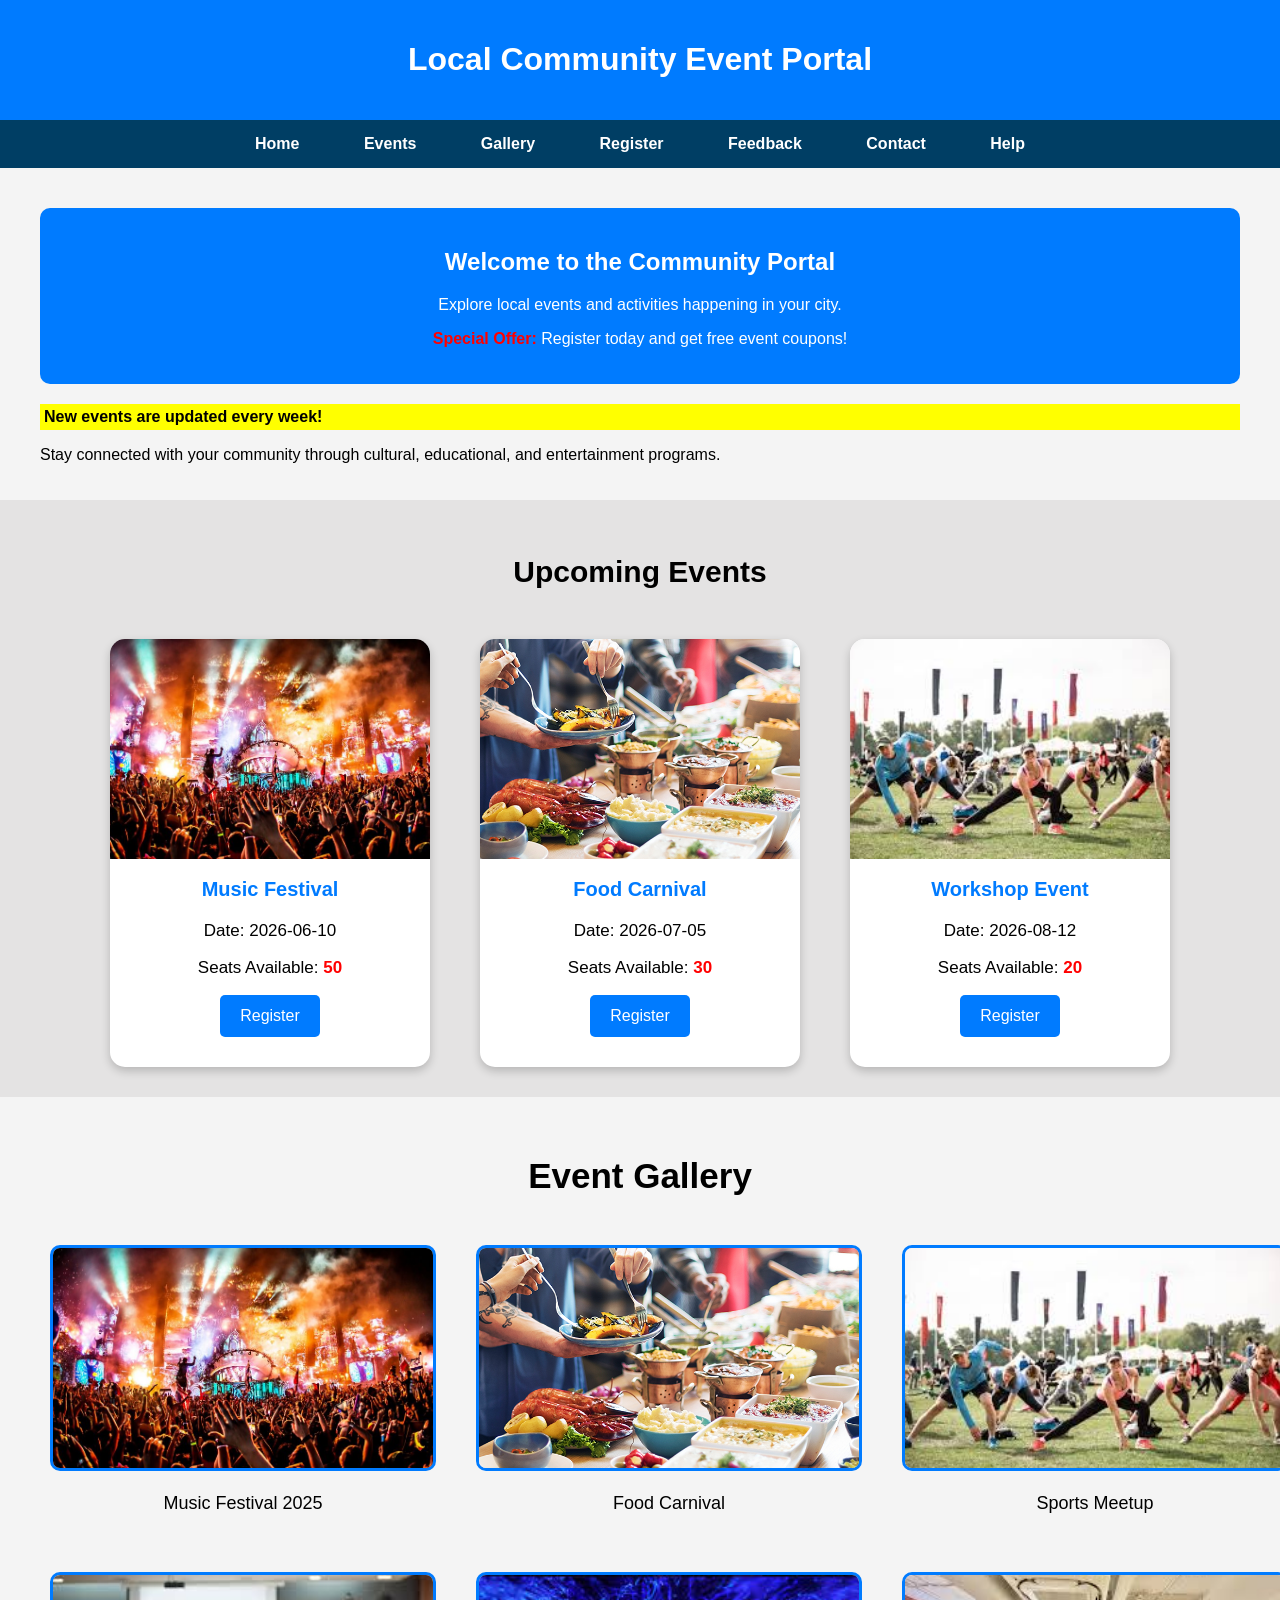
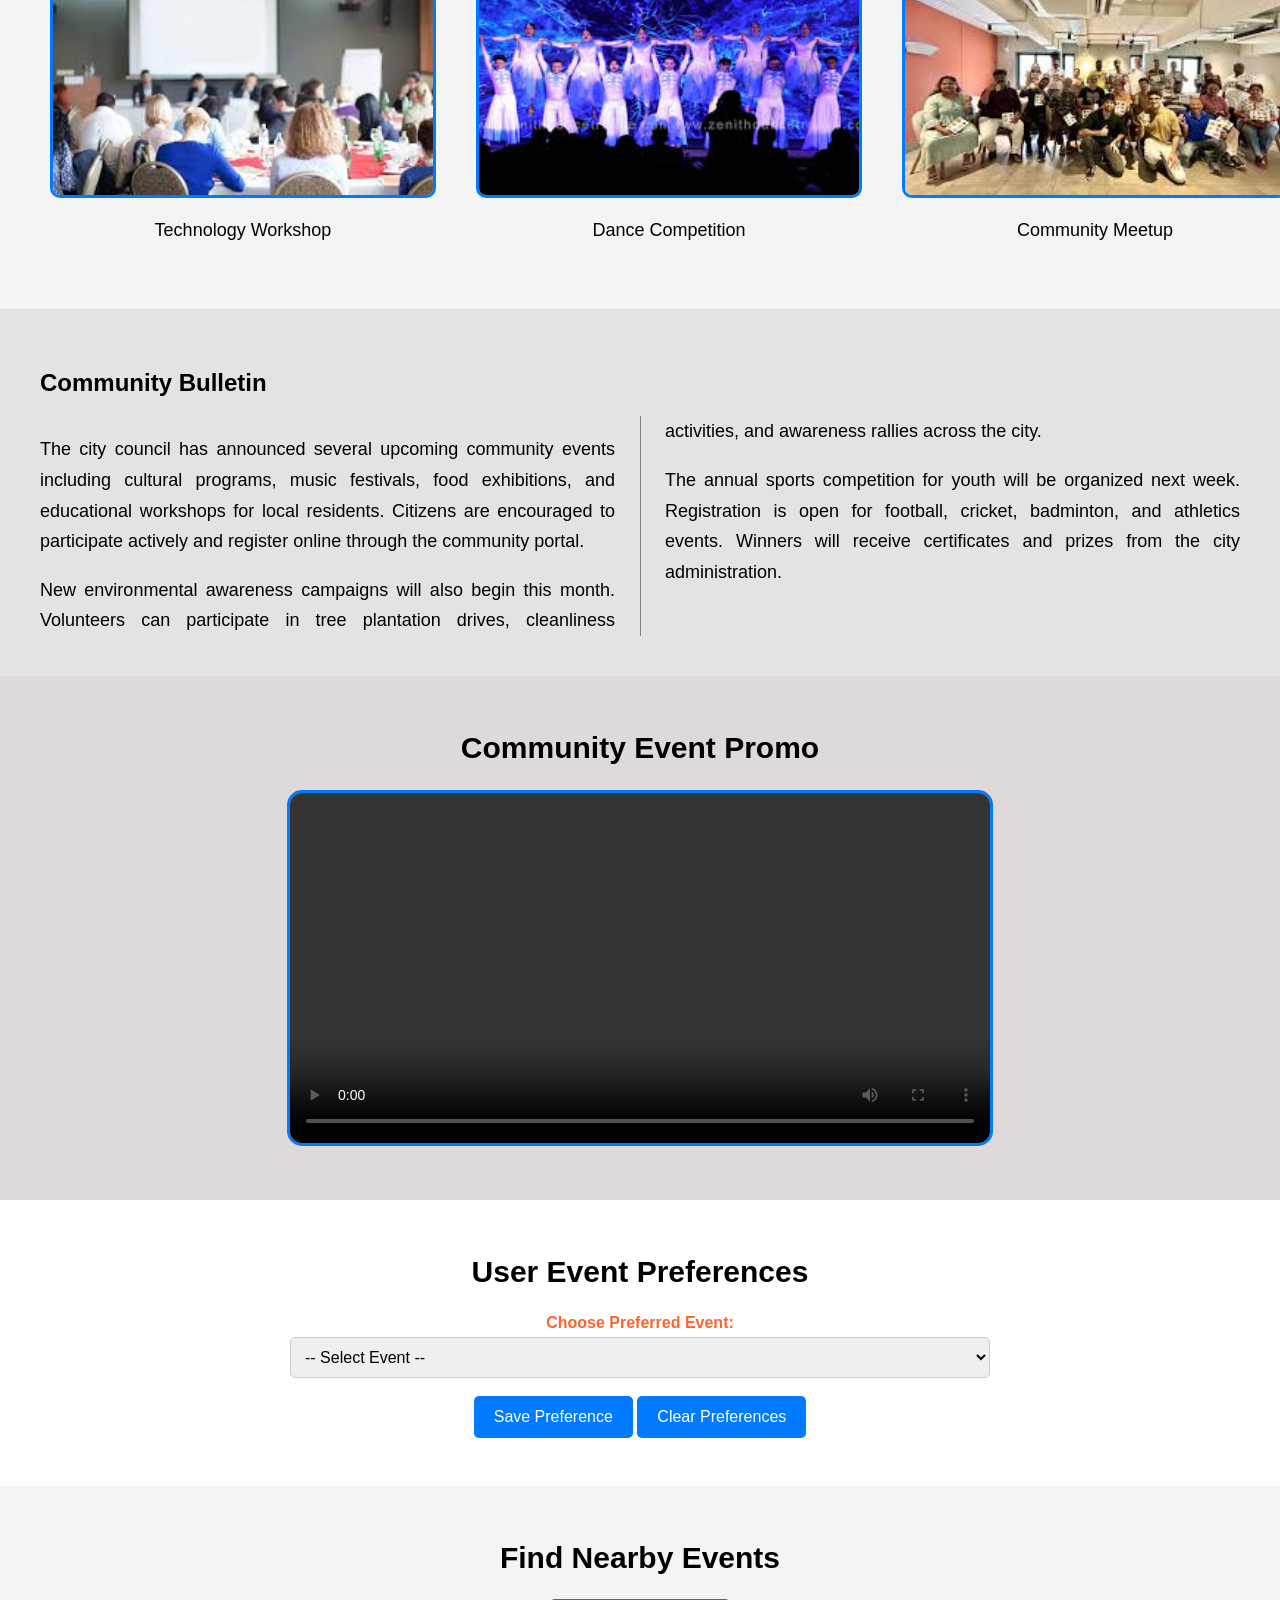
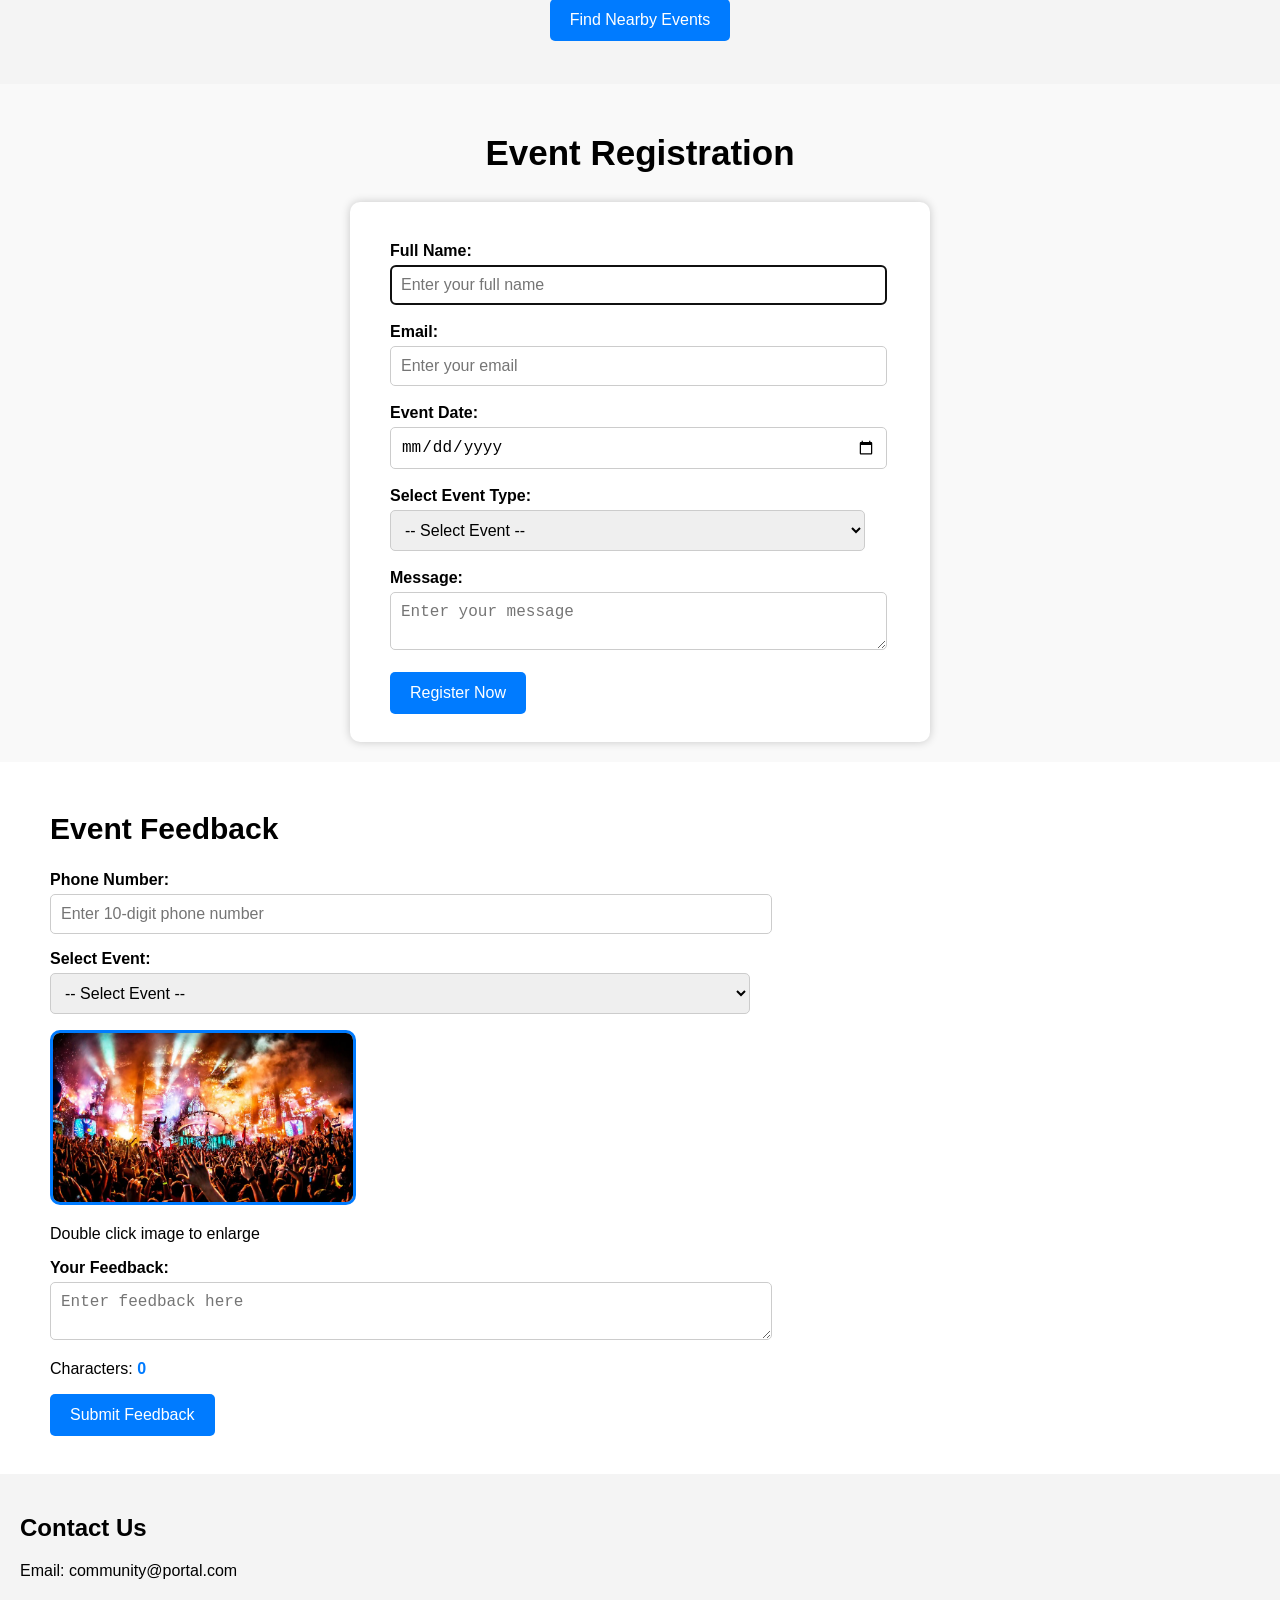
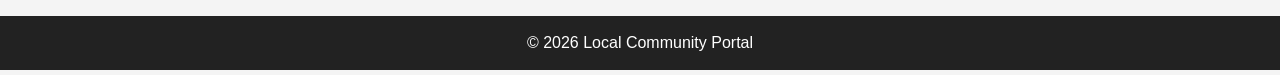
==== commit 2e8775d9: "Converted event section to dynamic JavaScript rendering. Completed JavaScript Exercise 2, 3, 6, 7, 1" ====
--- a/Module-1/local-community-event-portal/index.html
+++ b/Module-1/local-community-event-portal/index.html
@@ -95,45 +95,7 @@
       <section id="events">
         <h2>Upcoming Events</h2>
 
-        <div class="eventContainer">
-          <article class="eventCard">
-            <img
-              src="assets/images/event1.png"
-              alt="Music Festival"
-              class="eventImage"
-            />
-            <h3>Music Festival</h3>
-            <p>Date: June 10, 2026</p>
-            <a href="#registration">
-              <button>Register</button>
-            </a>
-          </article>
-
-          <article class="eventCard">
-            <img
-              src="assets/images/event2.png"
-              alt="Food Carnival"
-              class="eventImage"
-            />
-            <h3>Food Carnival</h3>
-            <p>Date: July 5, 2026</p>
-            <a href="#registration">
-              <button>Register</button>
-            </a>
-          </article>
-
-          <article class="eventCard">
-            <img
-              src="assets/images/event3.png"
-              alt="Workshop Event"
-              class="eventImage"
-            />
-            <h3>Workshop Event</h3>
-            <p>Date: August 12, 2026</p>
-            <a href="#registration">
-              <button>Register</button>
-            </a>
-          </article>
+        <div class="eventContainer" id="eventContainer">
         </div>
       </section>
 
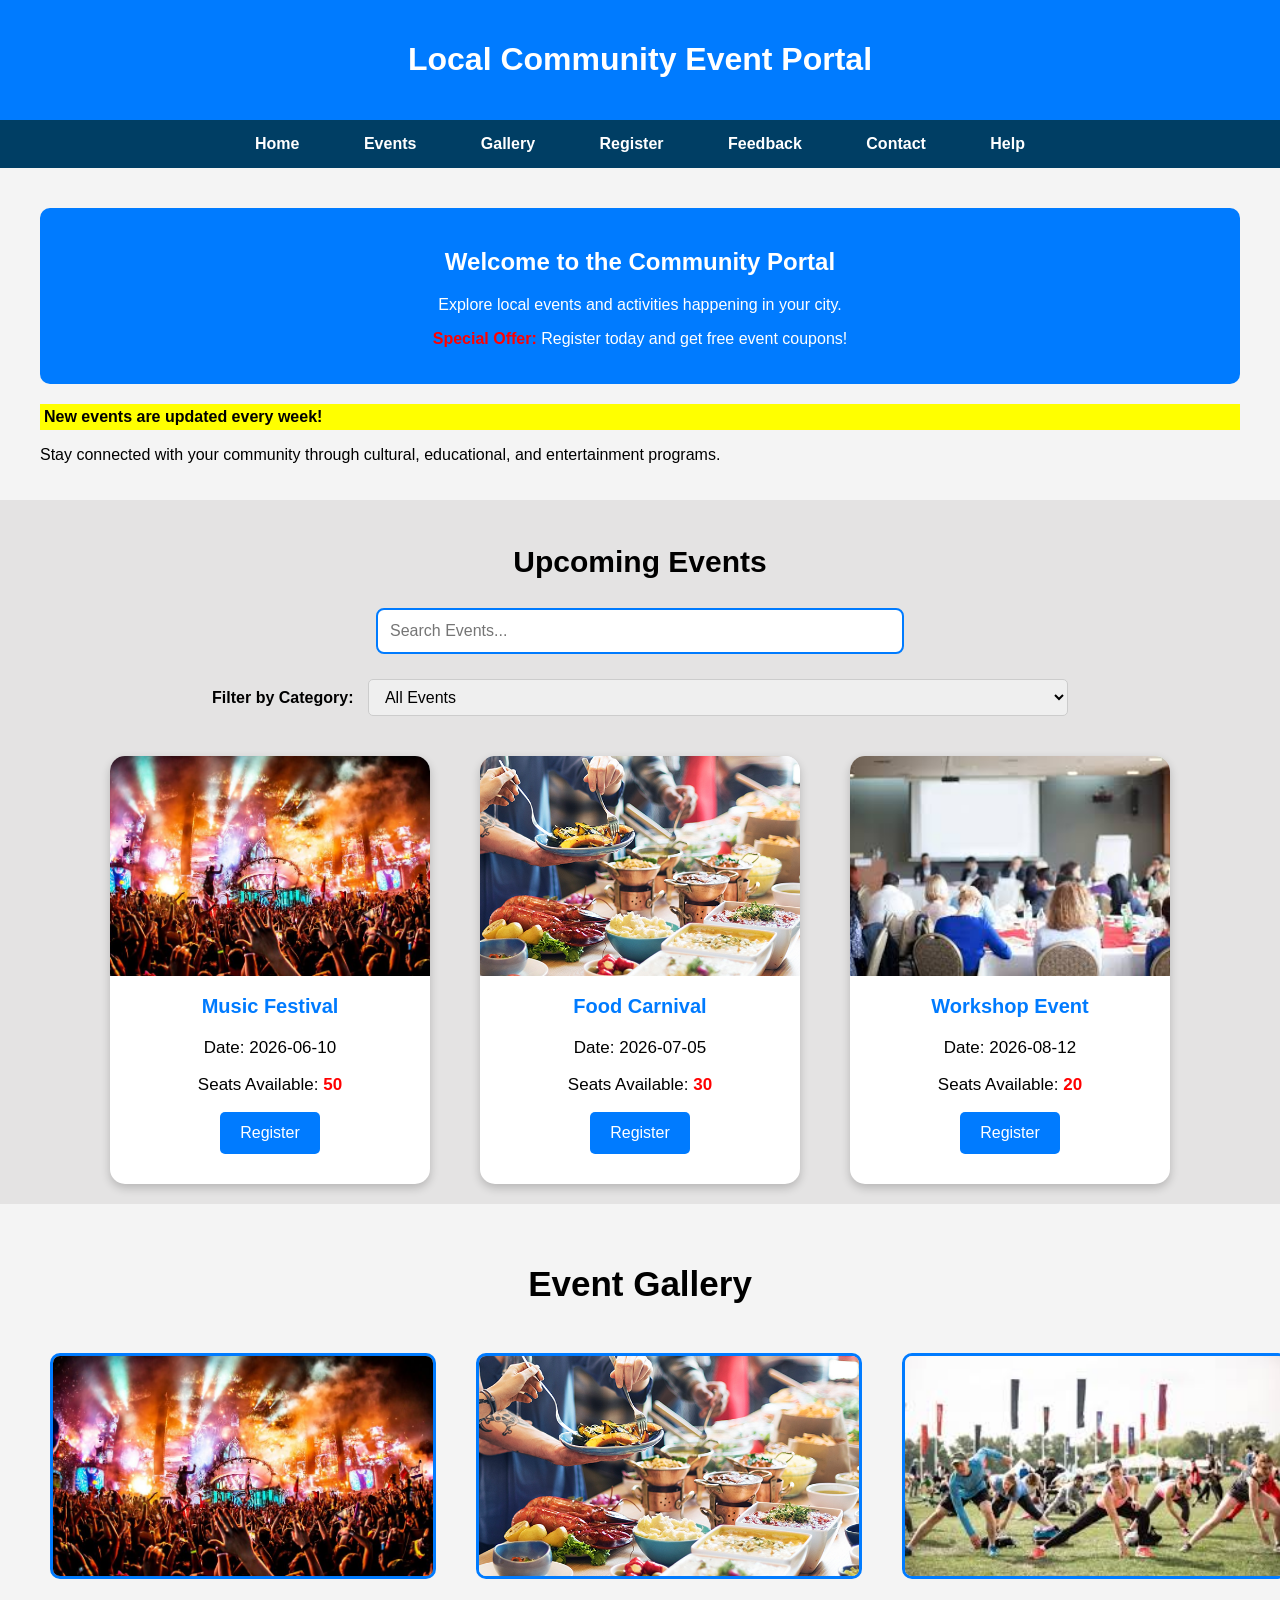
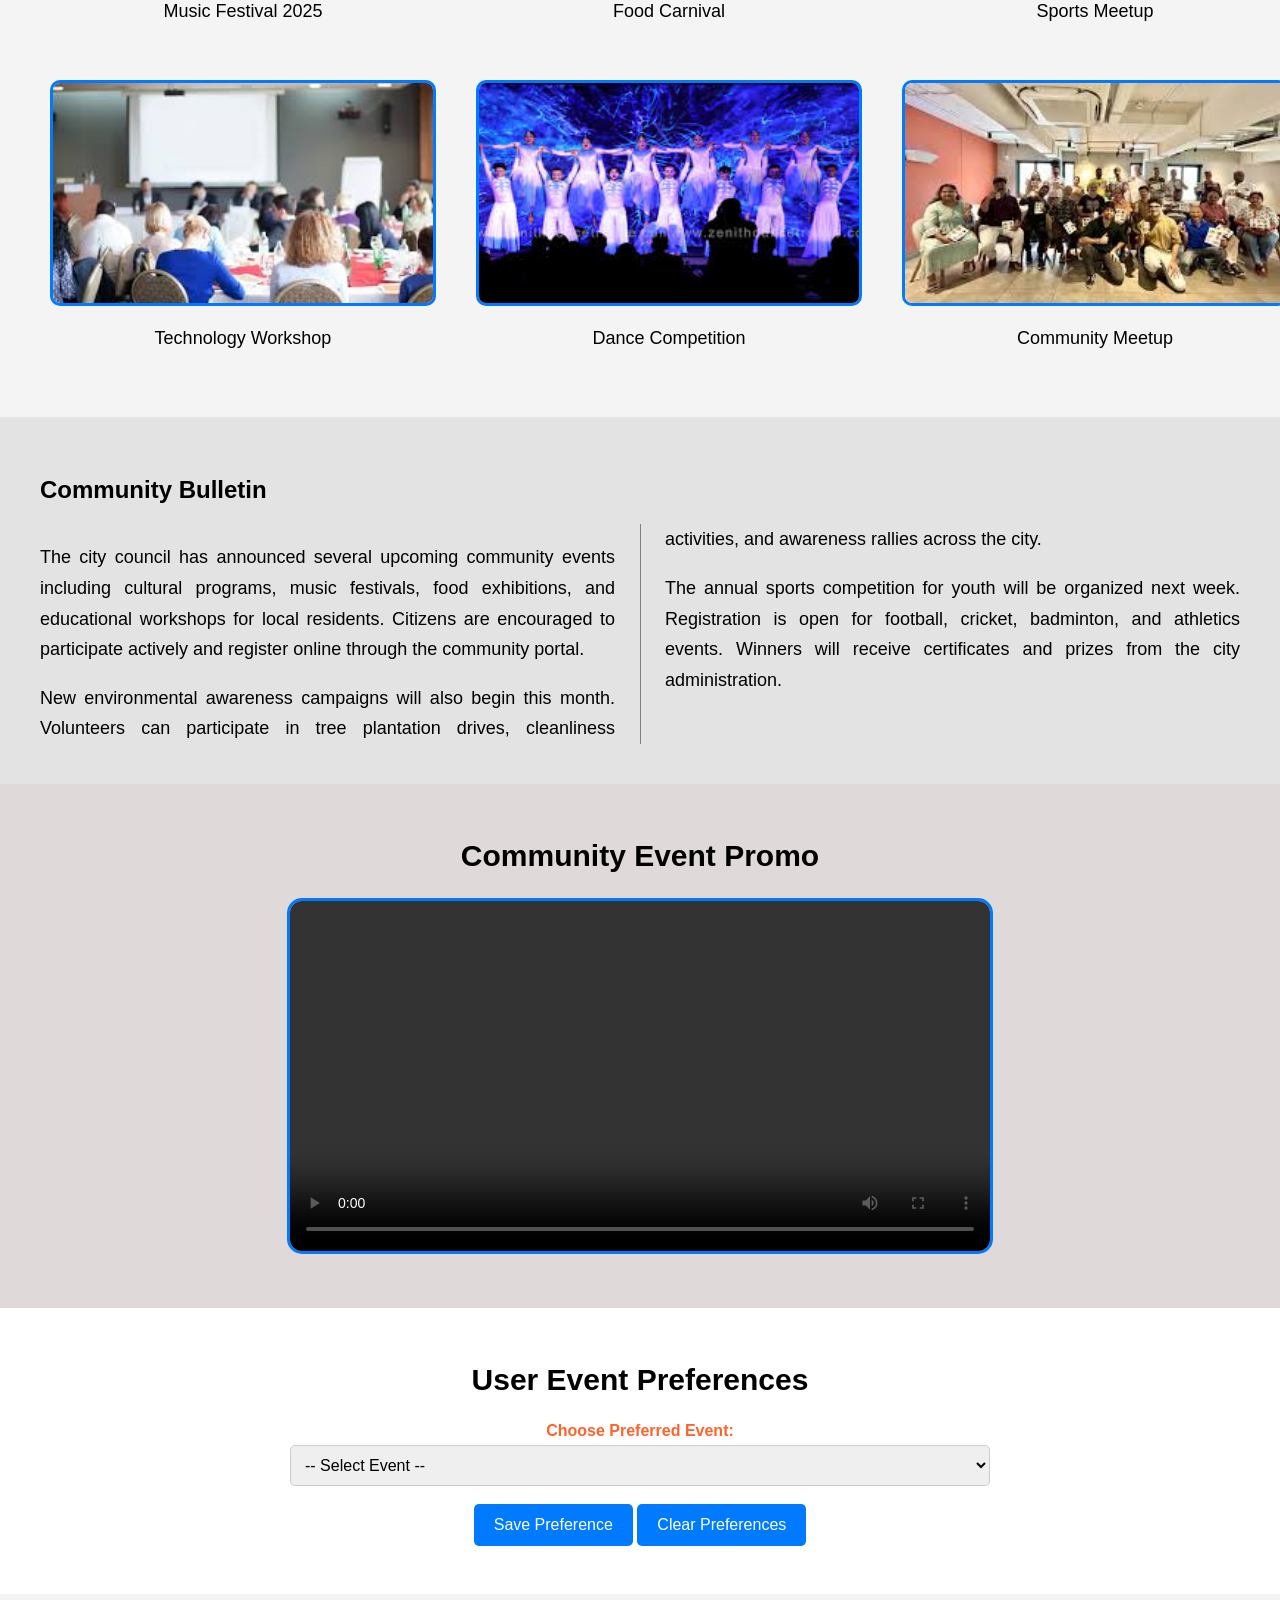
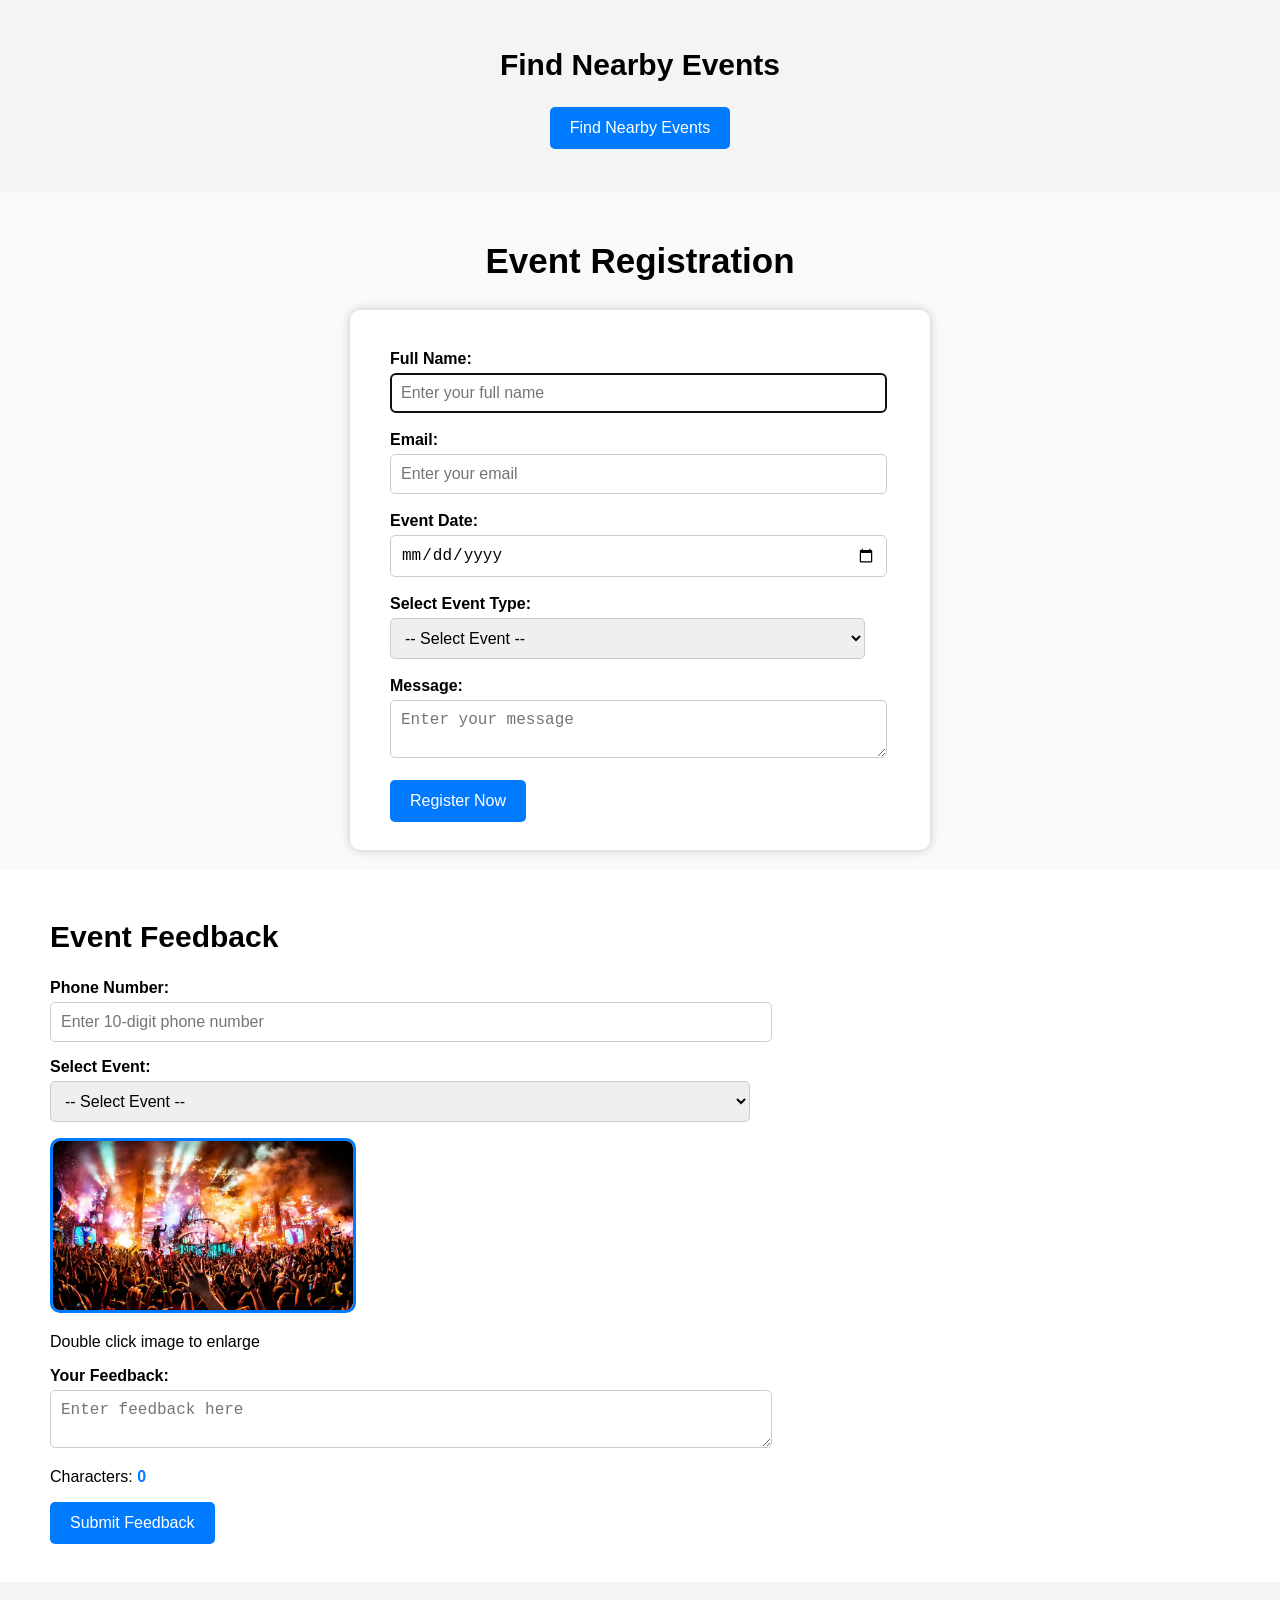
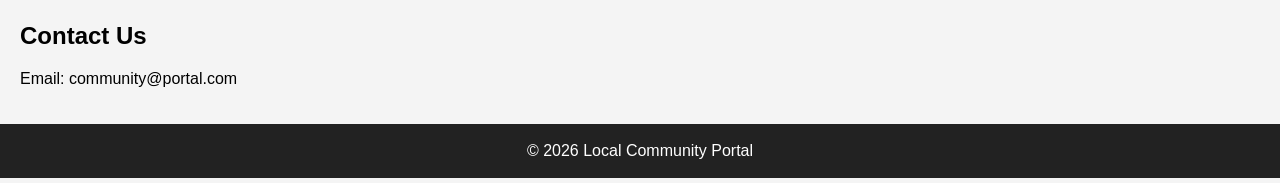
==== commit 634296dd: "Completed JS Ex 4,6,7,8,10.  Event category filtering and Event search functionality." ====
--- a/Module-1/local-community-event-portal/index.html
+++ b/Module-1/local-community-event-portal/index.html
@@ -95,8 +95,25 @@
       <section id="events">
         <h2>Upcoming Events</h2>
 
-        <div class="eventContainer" id="eventContainer">
+        <div class="searchSection">
+          <input type="text" id="searchInput" placeholder="Search Events..." />
         </div>
+
+        <div class="filterSection">
+          <label for="categoryFilter"> Filter by Category: </label>
+
+          <select id="categoryFilter">
+            <option value="All">All Events</option>
+
+            <option value="Music">Music</option>
+
+            <option value="Food">Food</option>
+
+            <option value="Education">Education</option>
+          </select>
+        </div>
+
+        <div class="eventContainer" id="eventContainer"></div>
       </section>
 
       <section id="gallery">
--- a/Module-1/local-community-event-portal/style.css
+++ b/Module-1/local-community-event-portal/style.css
@@ -82,8 +82,33 @@
     scroll-margin-top: 40px;
 }
 
+.searchSection {
+    text-align: center;
+    margin-bottom: 20px;
+}
+.searchSection input {
+    width: 500px;
+    max-width: 90%;
+    padding: 12px;
+    border: 2px solid #007BFF;
+    border-radius: 8px;
+    font-size: 16px;
+}
+.filterSection {
+    margin: 20px 0;
+    text-align: center;
+}
+.filterSection label {
+    font-weight: bold;
+    margin-right: 10px;
+}
+.filterSection select {
+    padding: 8px 12px;
+    border-radius: 5px;
+    border: 1px solid #ccc;
+}
 #events {
-    padding: 30px 20px;
+    padding: 20px 20px;
     background-color: #e4e3e3;
     text-align: center;
 }
@@ -95,7 +120,7 @@
     justify-content: center;
     gap: 50px;
     flex-wrap: wrap;
-    margin-top: 50px;
+    margin-top: 40px;
 }
 .eventCard {
     background-color: white;
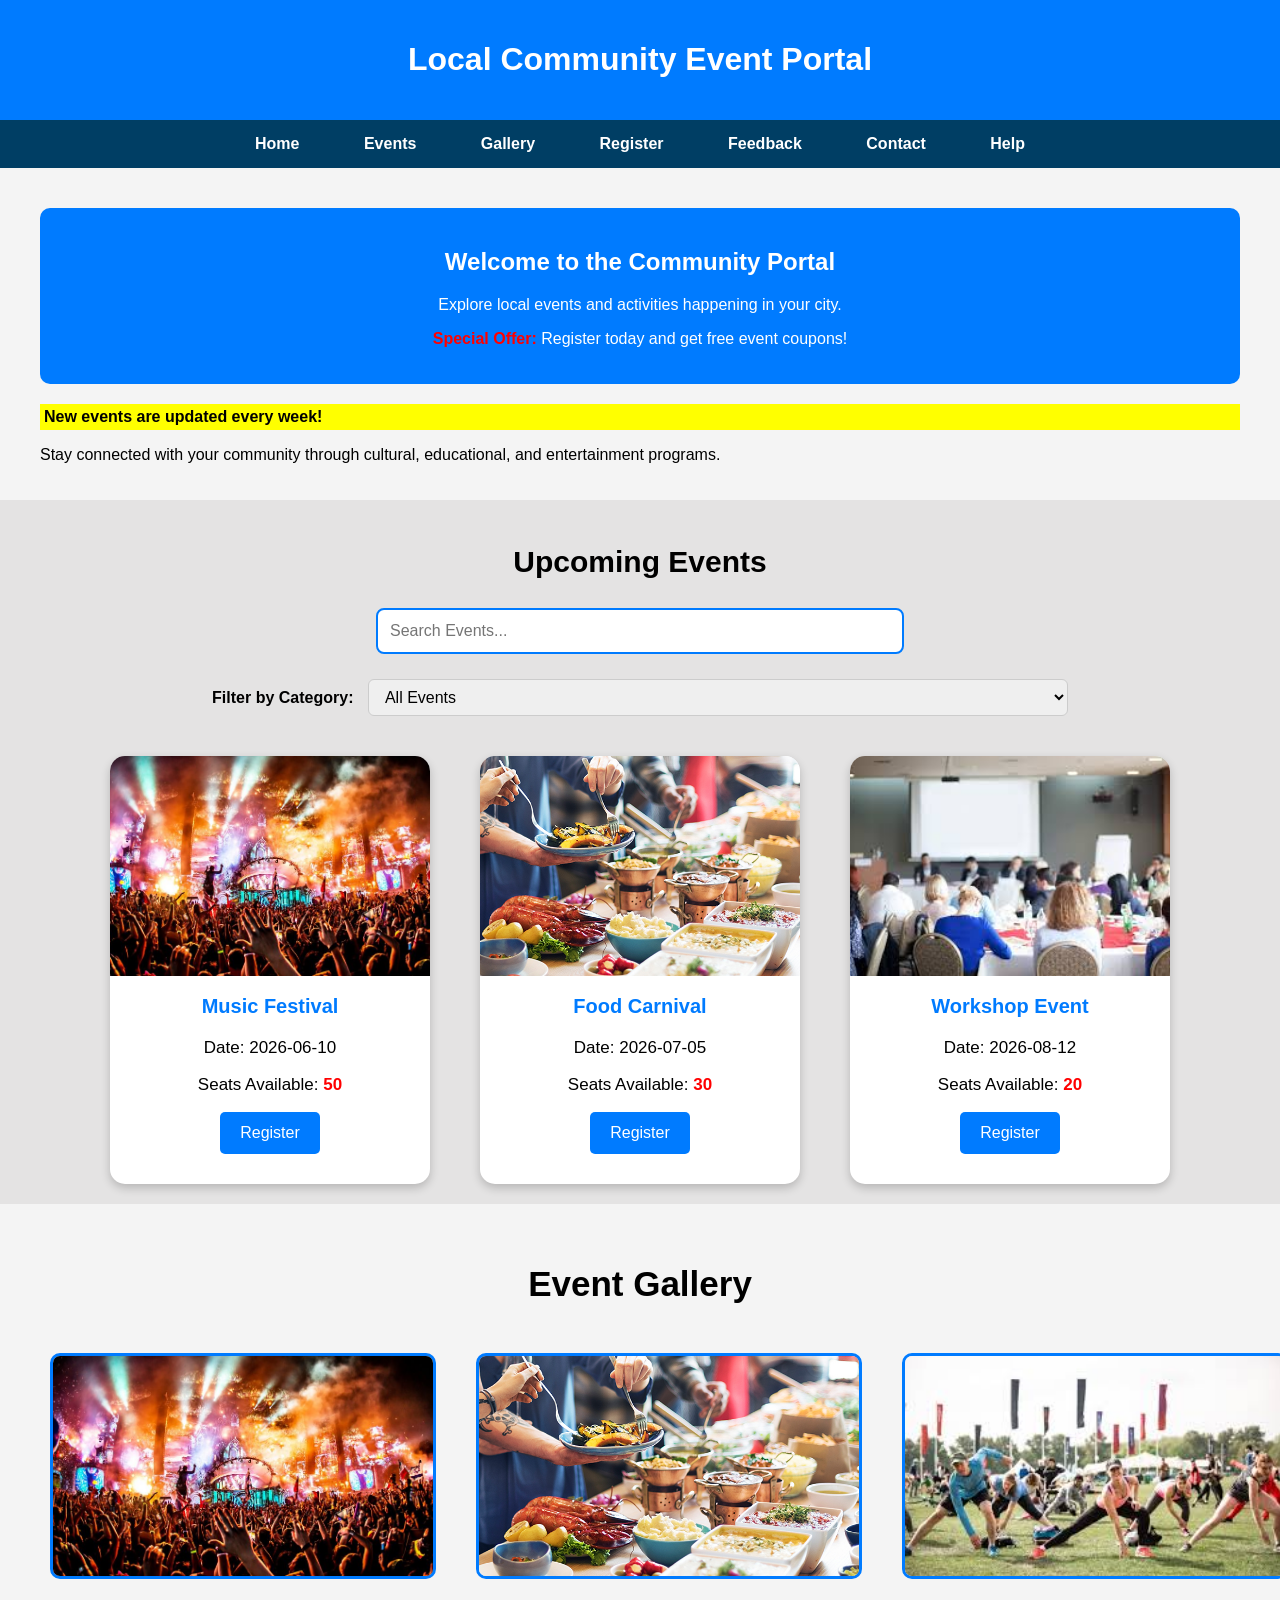
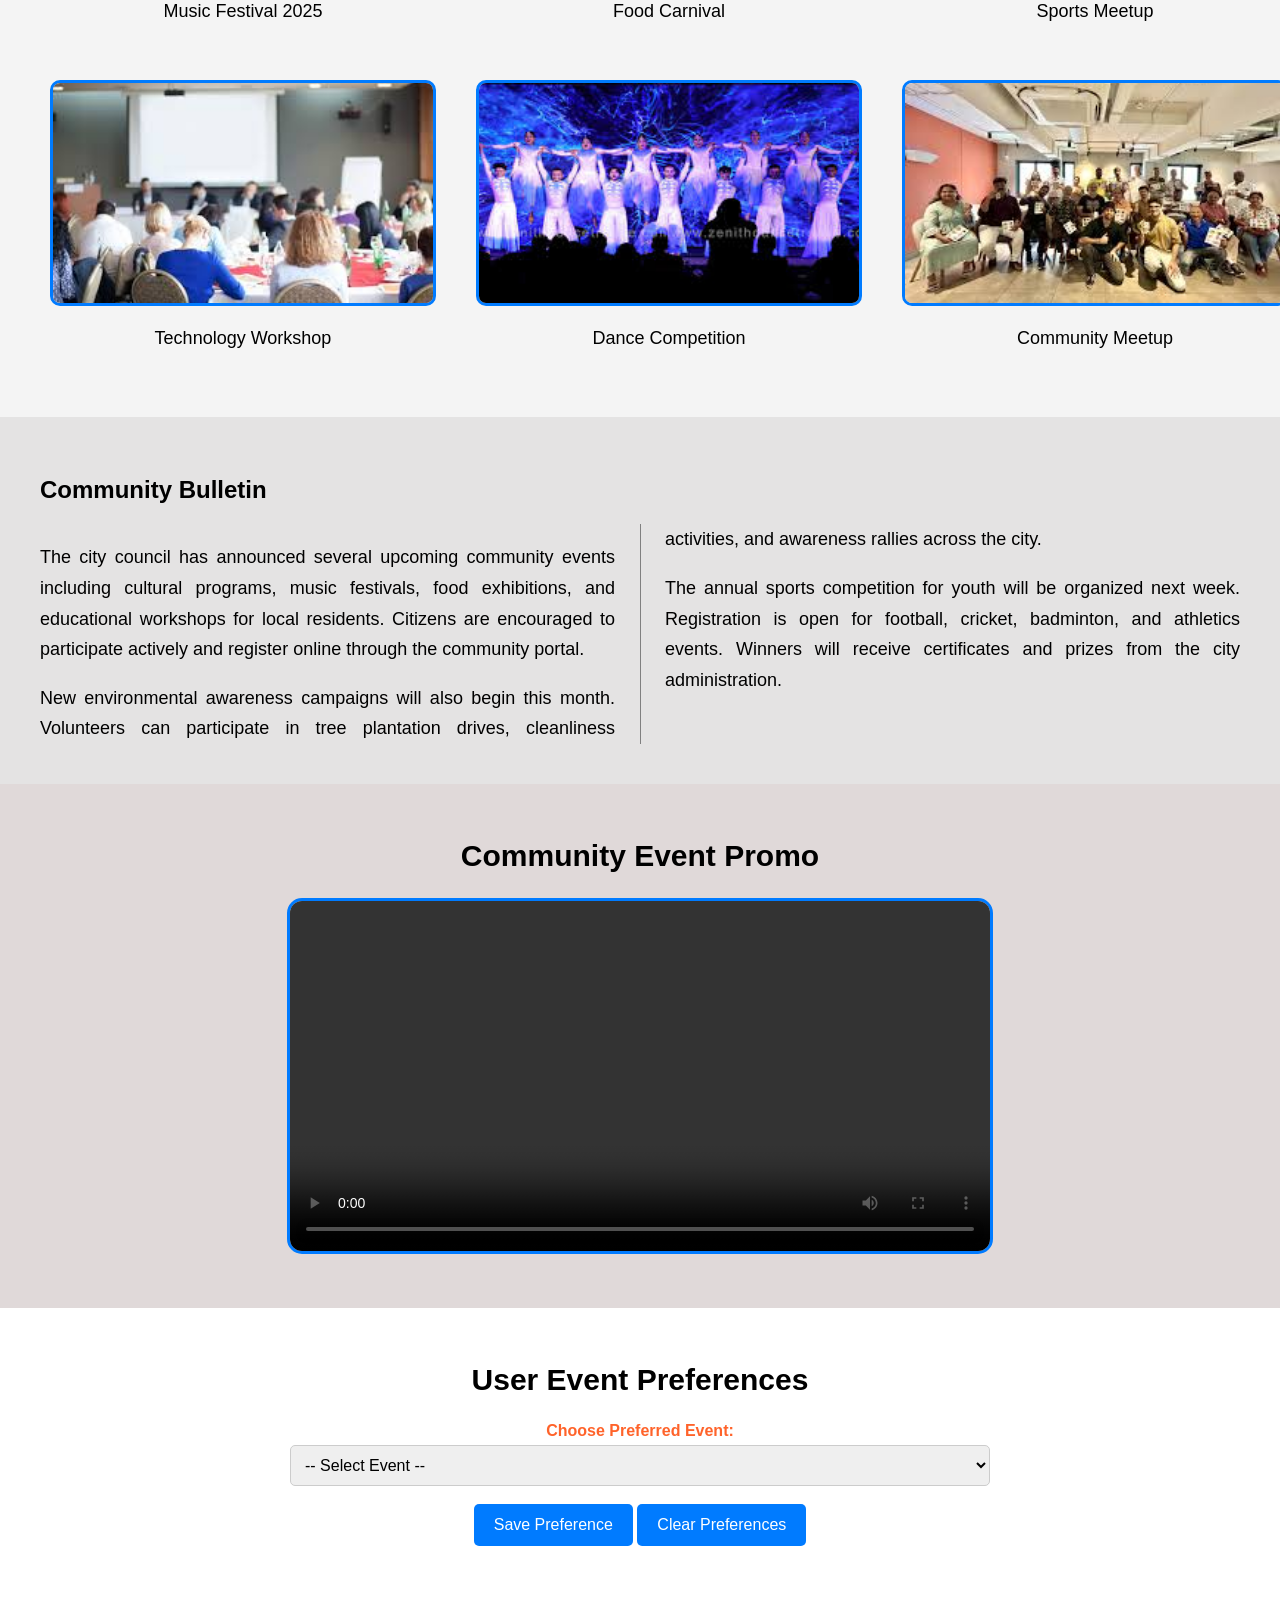
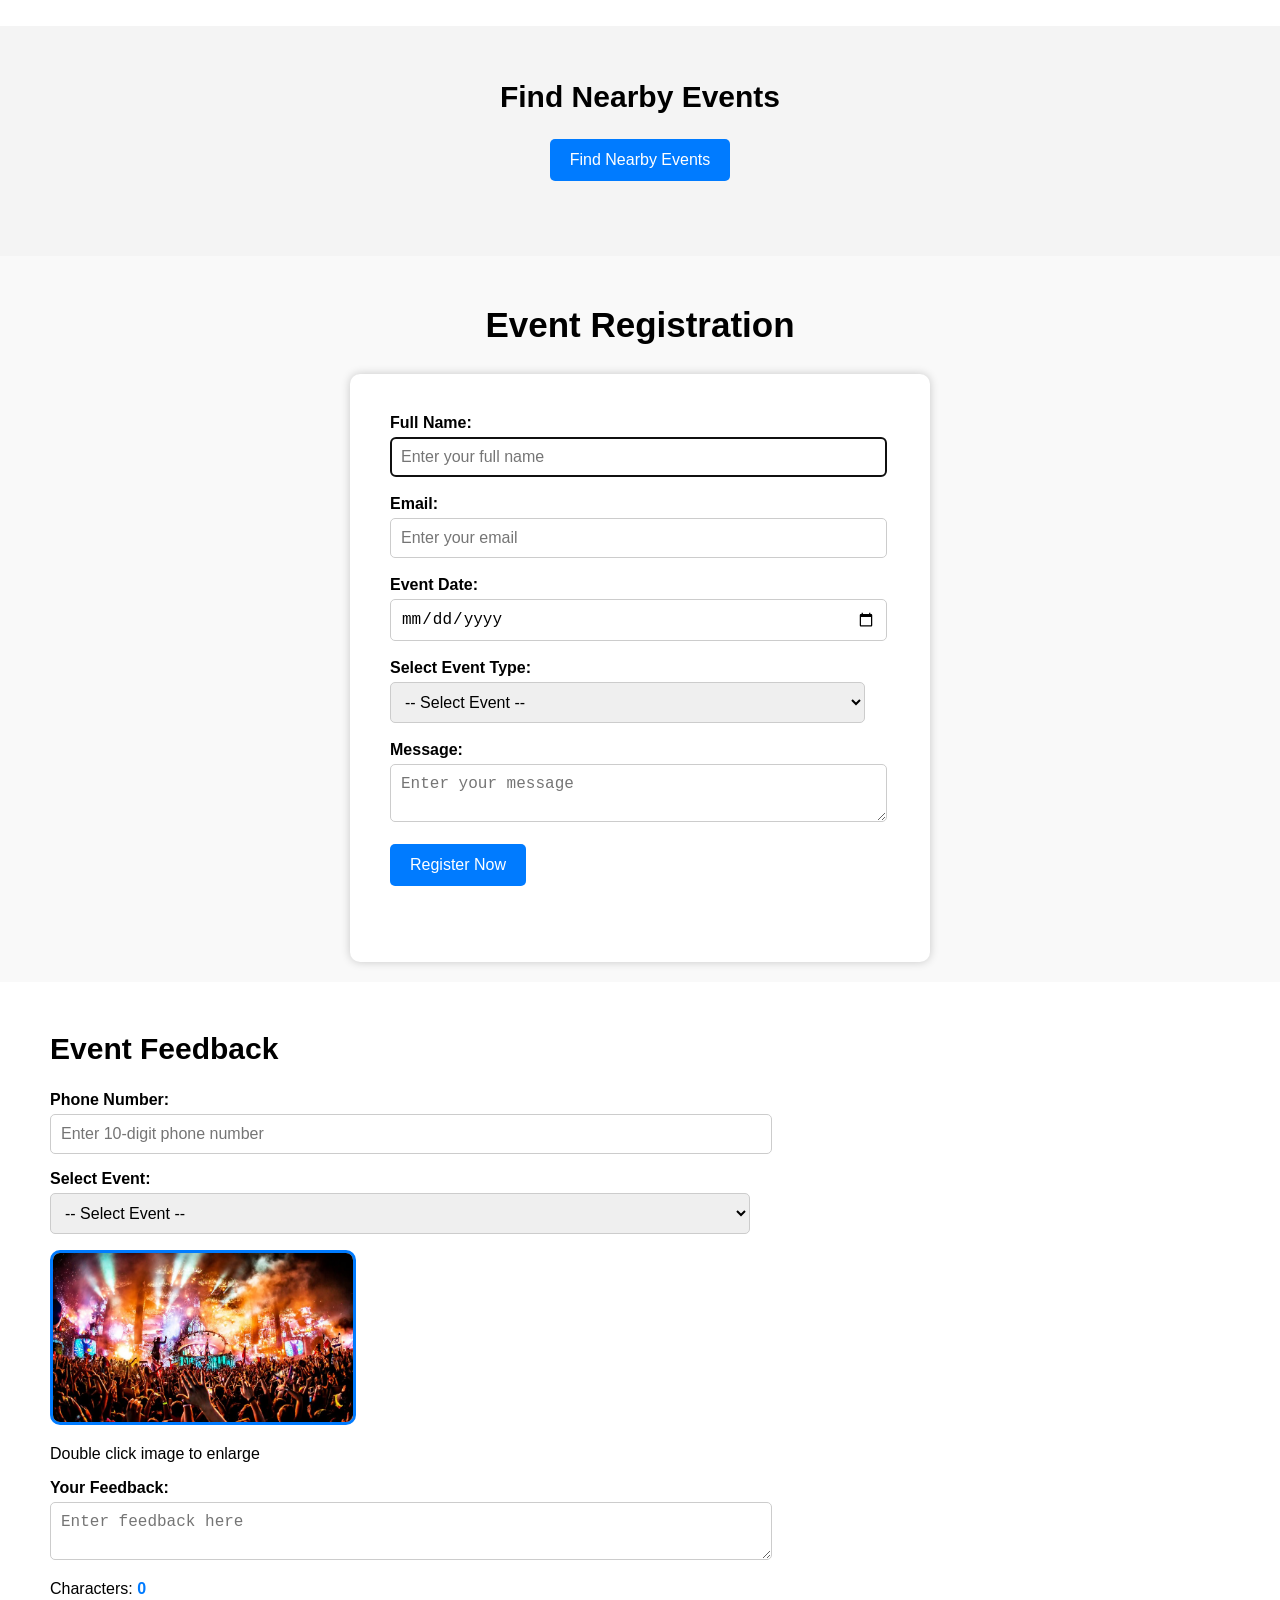
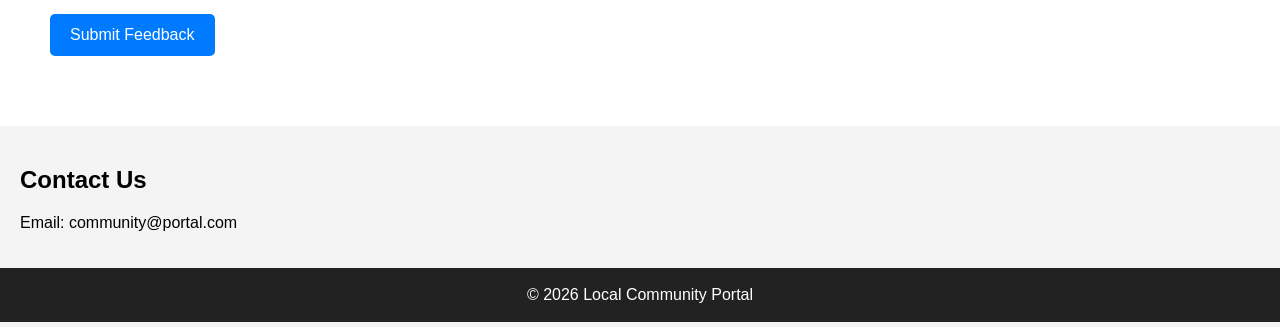
==== commit 468fd5cc: "Completed JS Ex 11, 12 - AJAX Fetch API and simulated server submission." ====
--- a/Module-1/local-community-event-portal/index.html
+++ b/Module-1/local-community-event-portal/index.html
@@ -321,6 +321,7 @@
           <br />
 
           <output id="confirmationMessage"></output>
+          <p id="statusMessage"></p>
         </form>
       </section>
 
--- a/Module-1/local-community-event-portal/style.css
+++ b/Module-1/local-community-event-portal/style.css
@@ -94,6 +94,12 @@
     border-radius: 8px;
     font-size: 16px;
 }
+@media screen and (max-width: 768px){
+    .searchSection input{
+        padding: 8px;
+        font-size: 12px;
+    }
+}
 .filterSection {
     margin: 20px 0;
     text-align: center;
@@ -104,8 +110,13 @@
 }
 .filterSection select {
     padding: 8px 12px;
-    border-radius: 5px;
+    border-radius: 6px;
     border: 1px solid #ccc;
+}
+@media screen and (max-width: 768px){
+    .filterSection select{
+        font-size: 12px;
+    }
 }
 #events {
     padding: 20px 20px;
@@ -326,7 +337,7 @@
     border-radius: 5px;
     cursor: pointer;
     font-size: 16px;
-    margin-bottom: -40px;
+    margin-bottom: 20px;
 }
 button:hover {
     background-color: #0056b3;
@@ -334,6 +345,11 @@
 #confirmationMessage {
     color: green;
     font-weight: bold;
+}
+#statusMessage{
+    margin-top: 0px;
+    font-weight:bold;
+    color:#007BFF;
 }
 @media screen and (max-width: 768px){
     #registration h2{
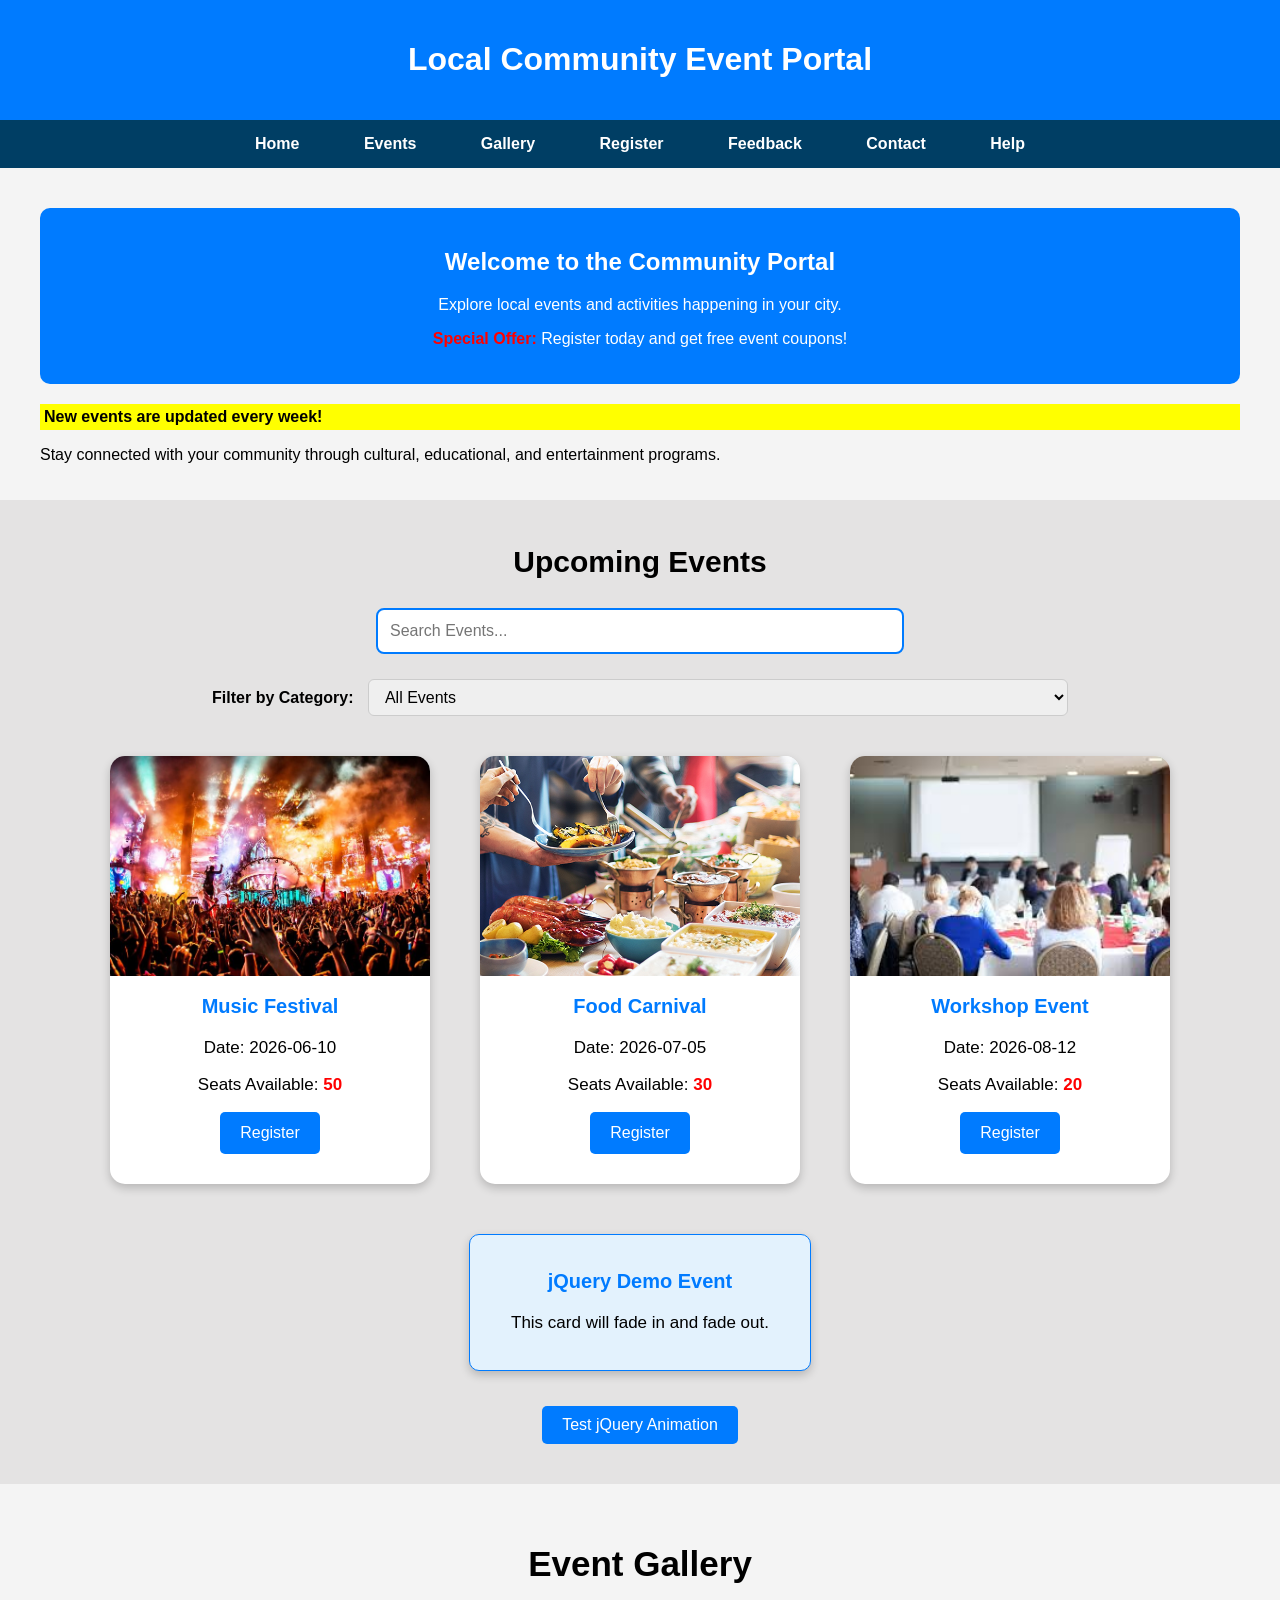
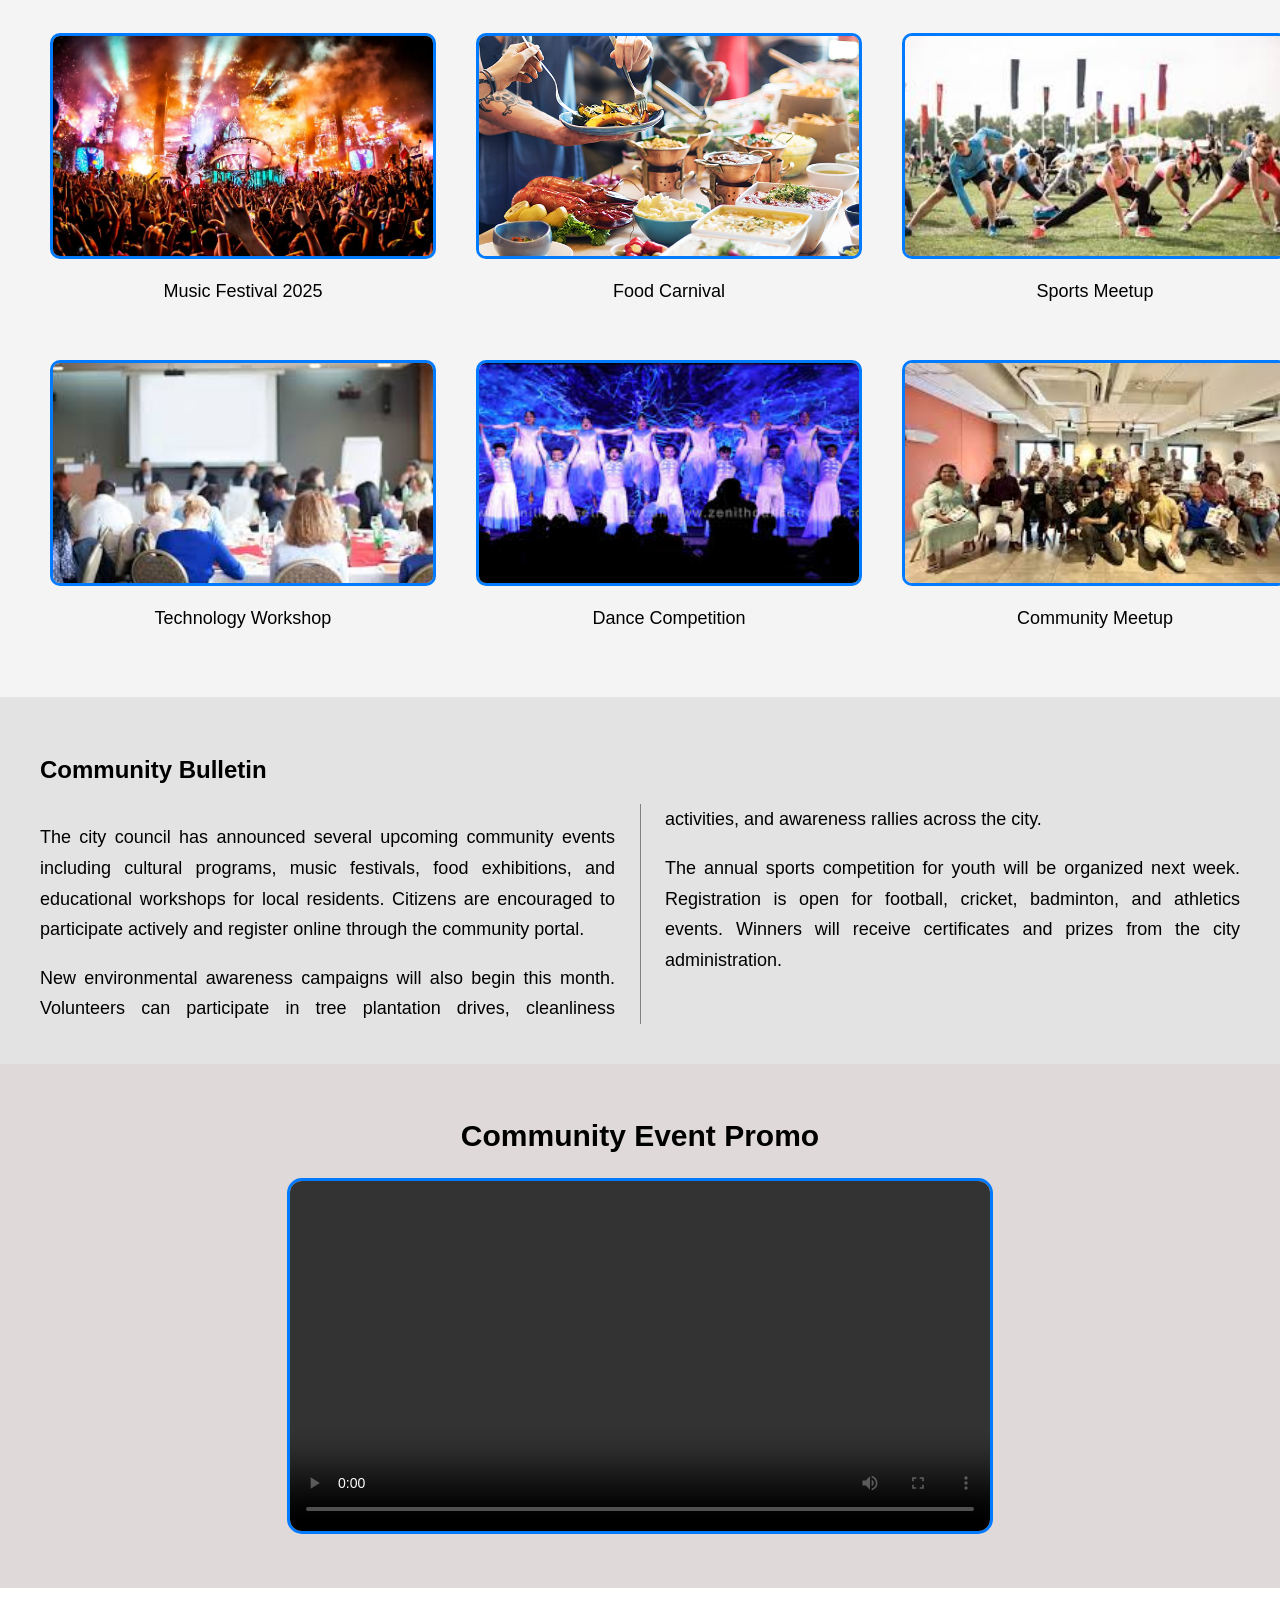
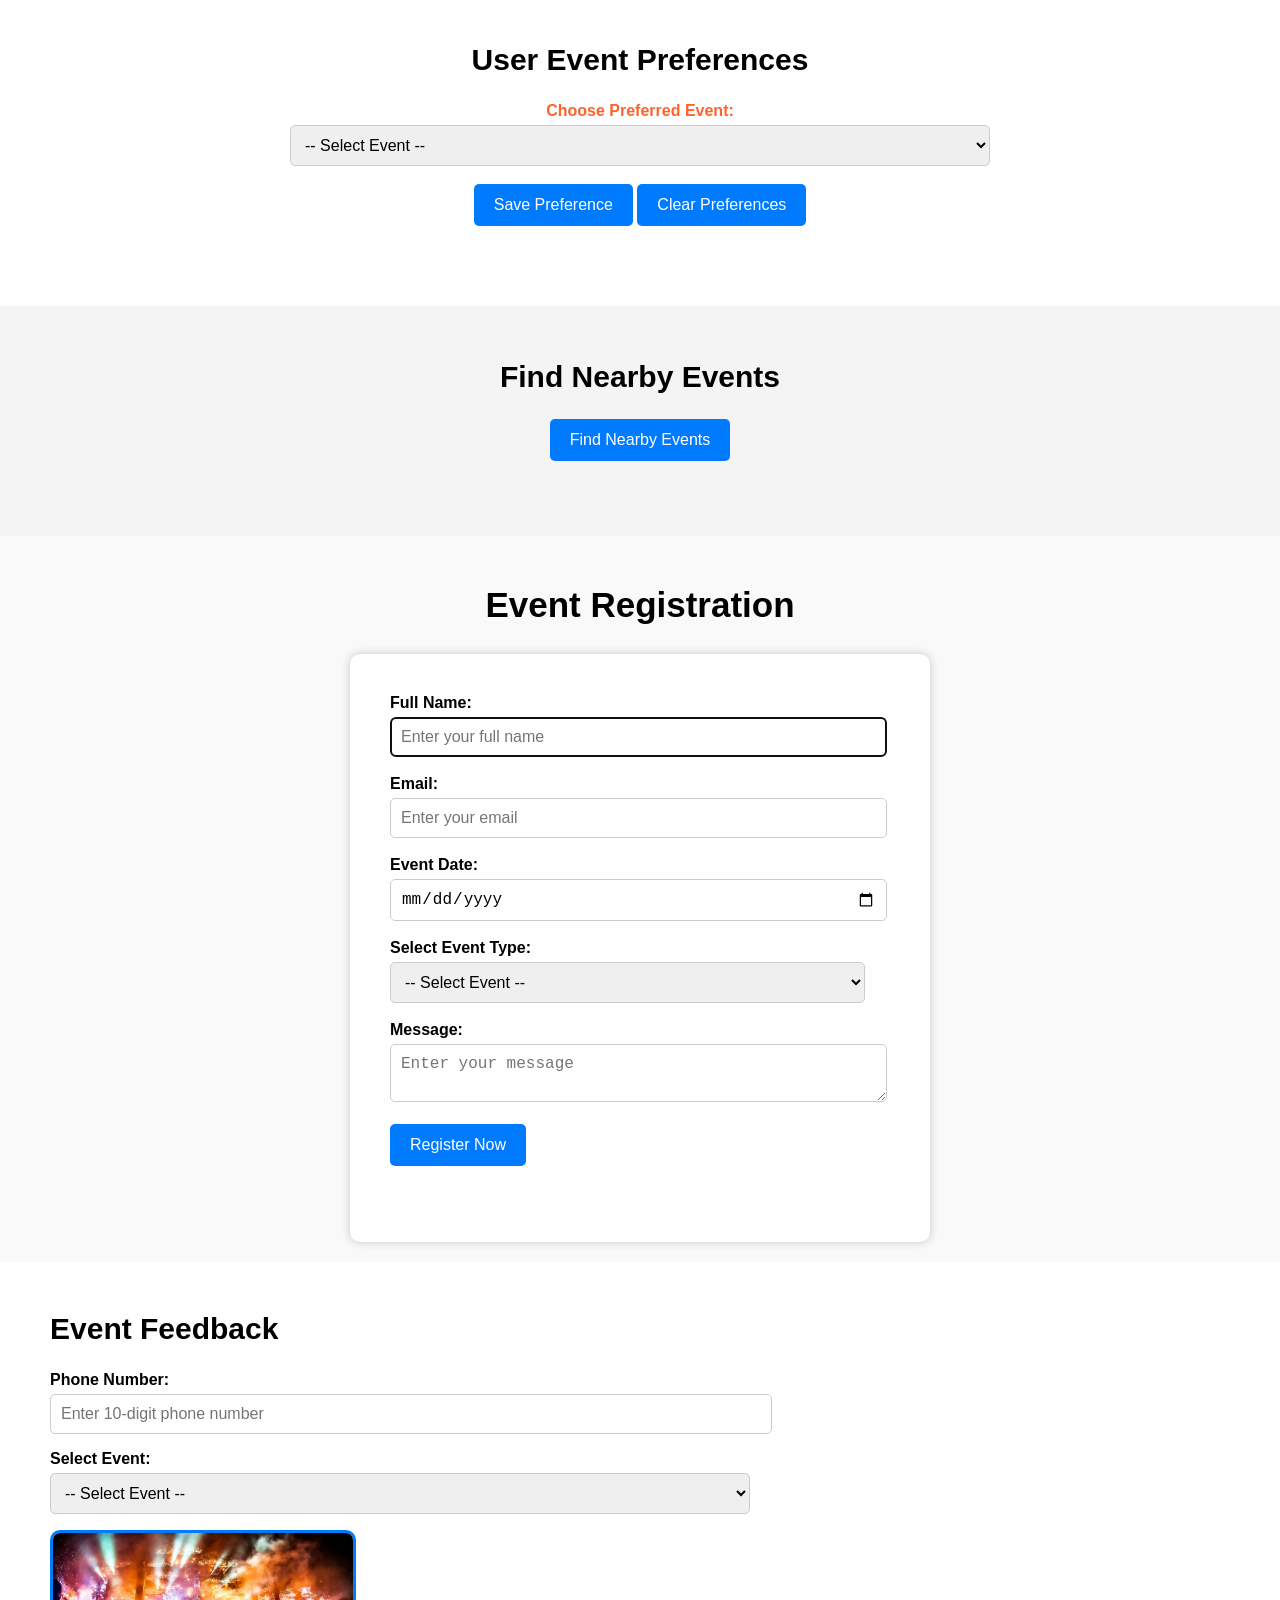
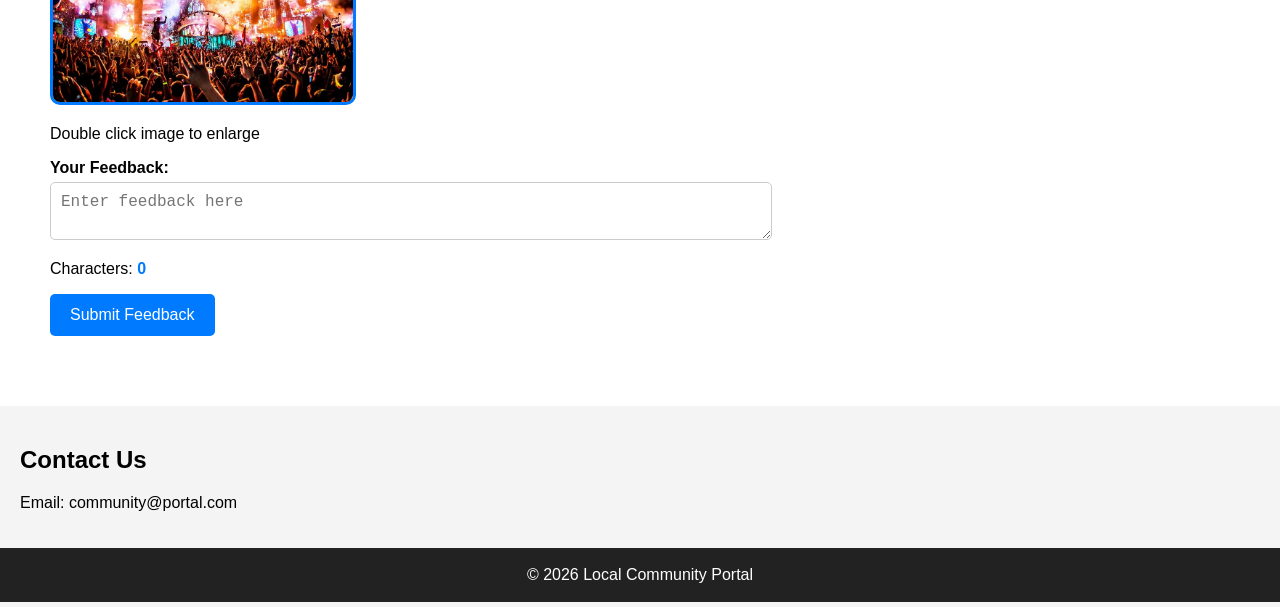
==== commit 20c85c24: "Completed JS Ex 13, 14 - jQuery events animations and framework comparison" ====
--- a/Module-1/local-community-event-portal/index.html
+++ b/Module-1/local-community-event-portal/index.html
@@ -114,6 +114,13 @@
         </div>
 
         <div class="eventContainer" id="eventContainer"></div>
+
+        <div id="jqueryCard" class="eventCard">
+          <h3>jQuery Demo Event</h3>
+
+          <p>This card will fade in and fade out.</p>
+        </div>
+        <button id="demoBtn">Test jQuery Animation</button>
       </section>
 
       <section id="gallery">
@@ -317,7 +324,7 @@
             placeholder="Enter your message"
           ></textarea>
           <br /><br />
-          <button type="submit">Register Now</button>
+          <button type="submit" id="registerBtn">Register Now</button>
           <br />
 
           <output id="confirmationMessage"></output>
@@ -388,6 +395,7 @@
       <p>© 2026 Local Community Portal</p>
     </footer>
 
+    <script src="https://code.jquery.com/jquery-3.7.1.min.js"></script>
     <script src="main.js"></script>
   </body>
 </html>
--- a/Module-1/local-community-event-portal/style.css
+++ b/Module-1/local-community-event-portal/style.css
@@ -164,6 +164,21 @@
 .eventCard button {
     margin-top: 0px;
     margin-bottom: 10px;
+}
+#jqueryCard{
+    width:300px;
+    margin:20px auto;
+    margin-top: 50px;
+    padding:20px;
+    background:#e3f2fd;
+    border:1px solid #007BFF;
+    border-radius:10px;
+    text-align:center;
+}
+#demoBtn{
+    padding: 10px 20px;
+    margin-top: 15px;
+    cursor: pointer;
 }
 @media screen and (max-width: 768px){
     #events {
